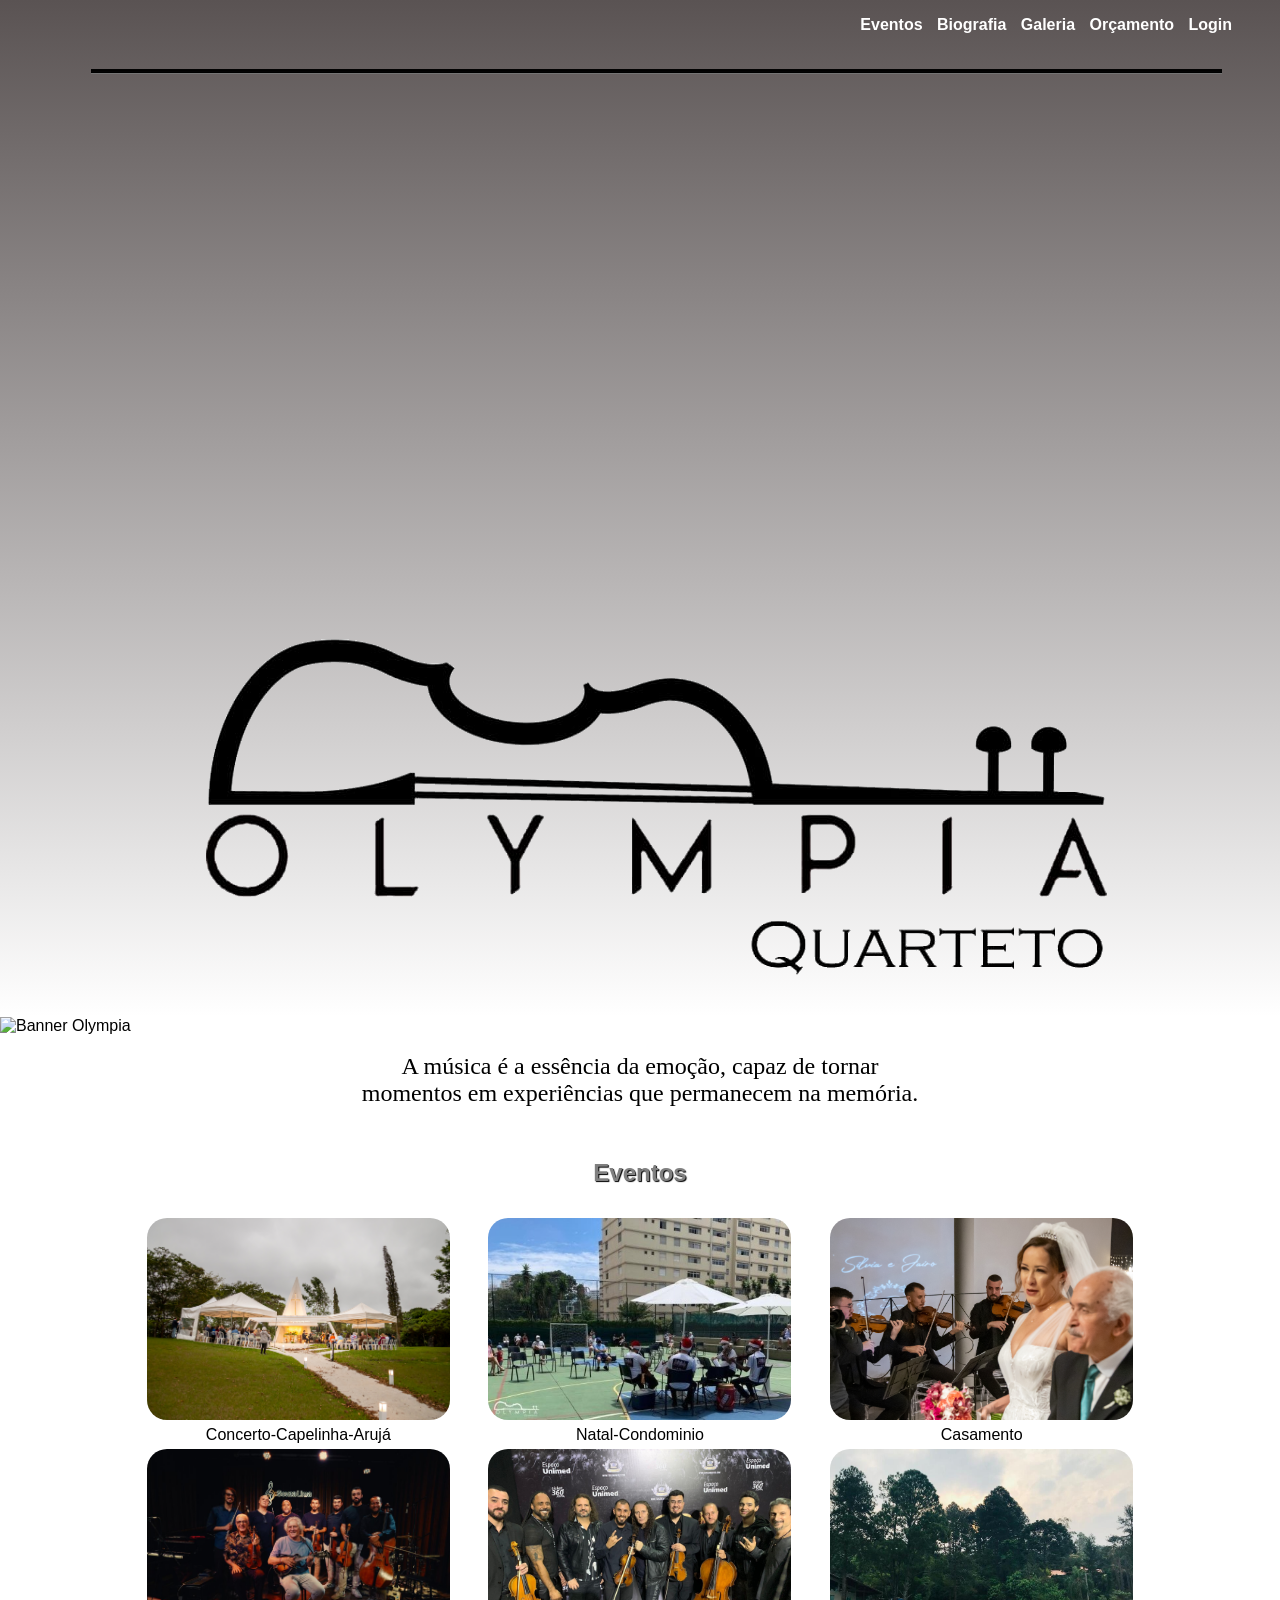
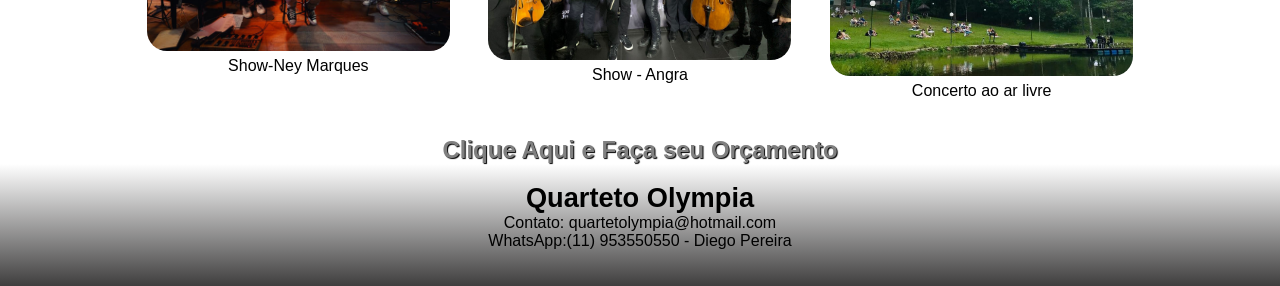
==== src/main/resources/static/index.html @ dbd0b1e3 "v2: Migracao para Java + Spring Boot + JWT + Security + MySQL" ====
<!DOCTYPE html>
<html lang="pt-br">
<head>
    <meta charset="UTF-8">
    <meta name="viewport" content="width=device-width, initial-scale=1.0">
    <link rel="stylesheet" type="text/css" href="css/style.css">
    <title>Quarteto Olympia</title>
</head>
<body>
    <header> 
    <nav>
        <a href="#Eventos">Eventos</a>
        <a href="pages/biografia.html" title="Biografia">Biografia</a>
        <a href="pages/galeria.html" title="Fotos">Galeria</a>
        <a href="pages/orcamento.html" title="Orçamento">Orçamento</a>
        <span id="nav-auth">
            <a href="pages/login.html" title="Login">Login</a>
        </span>
    </nav>
    <br>
    <figure>
        <img src="img/logo.png" alt="Logo">
    </figure>
    </header>

<section class="banner">
    <img id="slide" src="img/imagem1.jpg" alt="Banner Olympia">
</section>
<script>
    let imagens = [
        "img/imagem1.jpg",
        "img/imagem2.jpg",
        "img/imagem3.jpg",
    ];
    let index = 0;
    let slide = document.getElementById("slide");
    function trocarImagem() {
        index++;
        if (index >= imagens.length) { index = 0; }
        slide.style.opacity = 0;
        setTimeout(() => { slide.src = imagens[index]; slide.style.opacity = 1; }, 500);
    }
    setInterval(trocarImagem, 5000);

    const token = localStorage.getItem('olympia_token');
    const user = JSON.parse(localStorage.getItem('olympia_user') || 'null');
    if (token && user) {
        document.getElementById('nav-auth').innerHTML = `
            <a href="pages/pedidos.html">Meus Pedidos</a>
            ${user.role === 'ROLE_ADMIN' ? '<a href="pages/admin.html">Admin</a>' : ''}
            <a href="#" onclick="logout()">Sair</a>
        `;
    }
    function logout() {
        localStorage.removeItem('olympia_token');
        localStorage.removeItem('olympia_user');
        location.reload();
    }
</script>
<br>

<p class="paragrafo"> A música é a essência da emoção, capaz de tornar<br> momentos em experiências que permanecem na memória.</p>

<br>
<a href="#" id="Eventos"></a>
<br>
<section class="conteudo" id="grid-conteudo">
<h5>Eventos</h5> 
<br>
<div class="grid">
    <div><figure>
        <img class="imagens-site" src="img/capelinha.jpg" alt="imagem capela">  
        <figcaption>Concerto-Capelinha-Arujá</figcaption>
    </figure></div>
    <div><figure>
        <img class="imagens-site" src="img/Concerto_de_Natal-Condominio.jpg" alt="imagem Concerto de natal"> 
        <figcaption>Natal-Condominio</figcaption> 
    </figure></div>
    <div><figure>
        <img class="imagens-site" src="img/casamento.jpg" alt="imagem de casamento"> 
        <figcaption>Casamento</figcaption> 
    </figure></div>
    <div><figure>
        <img class="imagens-site" src="img/bandolim.jpg" alt="imagem Quarteto e bandolim">  
        <figcaption>Show-Ney Marques</figcaption>
    </figure></div>
    <div><figure>
        <img class="imagens-site" src="img/angra.jpg" alt="imagem Show do angra">  
        <figcaption>Show - Angra</figcaption>
    </figure></div>
    <div><figure>
        <img class="imagens-site" src="img/Haras-2.jpg" alt="Concerto ao ar livre"> 
        <figcaption>Concerto ao ar livre</figcaption> 
    </figure></div>
</div>
</section>
<br>
<a href="pages/orcamento.html"><h5>Clique Aqui e Faça seu Orçamento</h5></a>

<footer> 
    <br>
    <h3>Quarteto Olympia</h3>
    <p>Contato: quartetolympia@hotmail.com</p>
    <p>WhatsApp:(11) 953550550 - Diego Pereira</p>
    <br><br>
</footer>

</body>
</html>
---- src/main/resources/static/css/style.css ----
*{
    margin:0;
    border:0;
    padding:0;
}

html{

    font-family: arial;
}

header{
    background: linear-gradient(to top, #fff, #5a5353);
    color: #fff;
    width: 100%;
    font-size: 1.8rem;
    padding: 1rem;
        
}

footer{
    background: linear-gradient(to bottom, #fff, #3f3e3e);
    color: black;
    width: 100%;
    text-align: center;

}



.conteudo{
    font-size: 1.6rem;
    background-color: #fff;
    padding: 1rem;
    margin:0 auto;
    text-align: justify;
    max-width: 80%;
   
}

figure{
    text-align: center;
}




.imagens-site{
    border-radius: 20px;
    width: 90%;
    height: 30%;
    
    
}

.imagens-site:hover{
    border-radius: 20px;
    width: 90%;
    height: 30%;
    opacity: 0.7;
    
    
}

@media(min-width:280px) and (max-width:450px){
    .imagens-site{
        border-radius: 20px;
        width: 90%;
        height: 30%;
    }
}

.paragrafo {
    font-family: Georgia, serif;
    text-align: center;
    font-size: 1.5rem;
}

h1{
    font-size: 2rem;
    text-align: center;
    text-shadow: 1px 1px 1px #000;
    color: grey;
}

h2{
    font-size: 1.9rem;
}

h3{
    font-size: 1.7rem;
}

h4{
    font-size: 1.6rem;
}

h5{
    font-size: 1.5rem;
    color: grey;

    text-shadow: 1px 1px 1px   #000;
    text-align: center;
}

ul{
    font-family: Georgia, serif;
    text-align: center;
    font-size: 1rem;

}

#grid-conteudo{
    background-color: #fff;
}

.grid{
    display: grid;
    grid-template-columns: repeat(auto-fill, minmax(300px, 1fr));
    grid-gap: 1px;
    max-width: 1200px;
    margin: 0 auto;
    max-height: 50%;
    
}

.grid div{
    background-color: #fff;
    text-align: center;
    padding: 2px;
    
}

nav{
    text-align: right;
    font-size: 1rem;
    word-spacing: 10px;
    margin-right: 5%;
    padding-bottom: 2px;
}

a{
    text-decoration: none;
    color: #fff;
    font-weight: bold;
}

a:hover{
    color:#ff8247
    
}

figcaption{
    font-size: 1rem;
}

.banner{
    width: 100%;
    height: 100%;
    overflow: hidden;
    position: relative;

}
.banner img {
 width: 100%;
 height: 100%;
 object-fit: cover ;
 display: block;
 transition: opacity 1.5s ease-in-out;

}
@media (max-width: 480px) {
    .banner {
        height: 40vh; 
    }
}
/* ── SISTEMA - classes adicionais ── */
.formulario {
    max-width: 800px;
    margin: 0 auto;
    padding: 30px;
    background: #f9f9f9;
    border-radius: 10px;
    box-shadow: 0 5px 15px rgba(0,0,0,0.1);
}
.form-row { display: grid; grid-template-columns: 1fr 1fr; gap: 20px; margin-bottom: 15px; }
.form-group { margin-bottom: 15px; }
.form-group.full-width { grid-column: 1 / -1; }
label { display: block; color: #333; font-weight: bold; margin-bottom: 5px; font-size: 0.9rem; }
label .required { color: #e74c3c; }
input, select, textarea {
    width: 100%;
    padding: 10px;
    border: 2px solid #ddd;
    border-radius: 5px;
    font-size: 1rem;
    transition: border-color 0.3s;
}
input:focus, select:focus, textarea:focus { outline: none; border-color: #ff8247; }
textarea { resize: vertical; min-height: 100px; font-family: arial; }
.btn {
    background: linear-gradient(to right, #5a5353, #3f3e3e);
    color: white;
    border: none;
    padding: 12px 28px;
    font-size: 1rem;
    font-weight: bold;
    cursor: pointer;
    border-radius: 5px;
    transition: all 0.3s;
    display: inline-block;
    text-decoration: none;
}
.btn:hover { background: linear-gradient(to right, #3f3e3e, #2a2929); transform: translateY(-2px); box-shadow: 0 5px 15px rgba(0,0,0,0.3); color: #fff; }
.btn-block { width: 100%; text-align: center; }
.btn-danger { background: linear-gradient(to right, #c0392b, #e74c3c); }
.btn-success { background: linear-gradient(to right, #27ae60, #2ecc71); }
.btn-sm { padding: 6px 14px; font-size: 0.85rem; }
.alert { padding: 12px 18px; border-radius: 6px; margin: 10px 0; font-size: 0.95rem; }
.alert-success { background: #d4edda; color: #155724; border: 1px solid #c3e6cb; }
.alert-error   { background: #f8d7da; color: #721c24; border: 1px solid #f5c6cb; }
.alert-info    { background: #d1ecf1; color: #0c5460; border: 1px solid #bee5eb; }
.tabela-container { overflow-x: auto; margin: 20px 0; }
table { width: 100%; border-collapse: collapse; font-size: 0.95rem; }
th { background: #5a5353; color: #fff; padding: 10px 14px; text-align: left; }
td { padding: 9px 14px; border-bottom: 1px solid #ddd; }
tr:hover td { background: #f5f5f5; }
.badge { padding: 3px 10px; border-radius: 12px; font-size: 0.8rem; font-weight: bold; }
.badge-pendente   { background: #fff3cd; color: #856404; }
.badge-confirmado { background: #d4edda; color: #155724; }
.badge-cancelado  { background: #f8d7da; color: #721c24; }
.badge-concluido  { background: #cce5ff; color: #004085; }
.card { background: #fff; border-radius: 10px; box-shadow: 0 3px 12px rgba(0,0,0,0.1); padding: 20px; margin: 16px 0; }
.card-header { font-size: 1.1rem; font-weight: bold; color: #5a5353; margin-bottom: 12px; border-bottom: 2px solid #ff8247; padding-bottom: 8px; }
.formacoes-grid { display: grid; grid-template-columns: repeat(auto-fill, minmax(220px, 1fr)); gap: 16px; margin: 20px 0; }
.formacao-card { border: 2px solid #ddd; border-radius: 10px; padding: 18px; text-align: center; cursor: pointer; transition: all 0.2s; background: #fff; }
.formacao-card:hover, .formacao-card.selecionado { border-color: #ff8247; background: #fff8f5; }
.formacao-card .valor { font-size: 1.4rem; font-weight: bold; color: #ff8247; }
.formacao-card .nome { font-weight: bold; font-size: 1.05rem; margin-bottom: 6px; }
.formacao-card .comp { font-size: 0.82rem; color: #666; }
.partituras-lista { max-height: 250px; overflow-y: auto; border: 1px solid #ddd; border-radius: 6px; padding: 8px; background: #fff; }
.partitura-item { display: flex; align-items: center; gap: 8px; padding: 4px 0; }
.partitura-item label { font-weight: normal; margin: 0; cursor: pointer; color: #333; }
.resumo { background: #f9f9f9; border-radius: 8px; padding: 16px; margin-top: 16px; }
.resumo-linha { display: flex; justify-content: space-between; padding: 4px 0; }
.resumo-total { font-size: 1.3rem; font-weight: bold; color: #ff8247; border-top: 2px solid #ddd; padding-top: 8px; margin-top: 8px; }
.loading { text-align: center; padding: 40px; color: #888; font-size: 1.1rem; }
@media (max-width: 768px) {
    .form-row { grid-template-columns: 1fr; }
    .formacoes-grid { grid-template-columns: 1fr 1fr; }
}
@media (max-width: 480px) {
    .formacoes-grid { grid-template-columns: 1fr; }
}
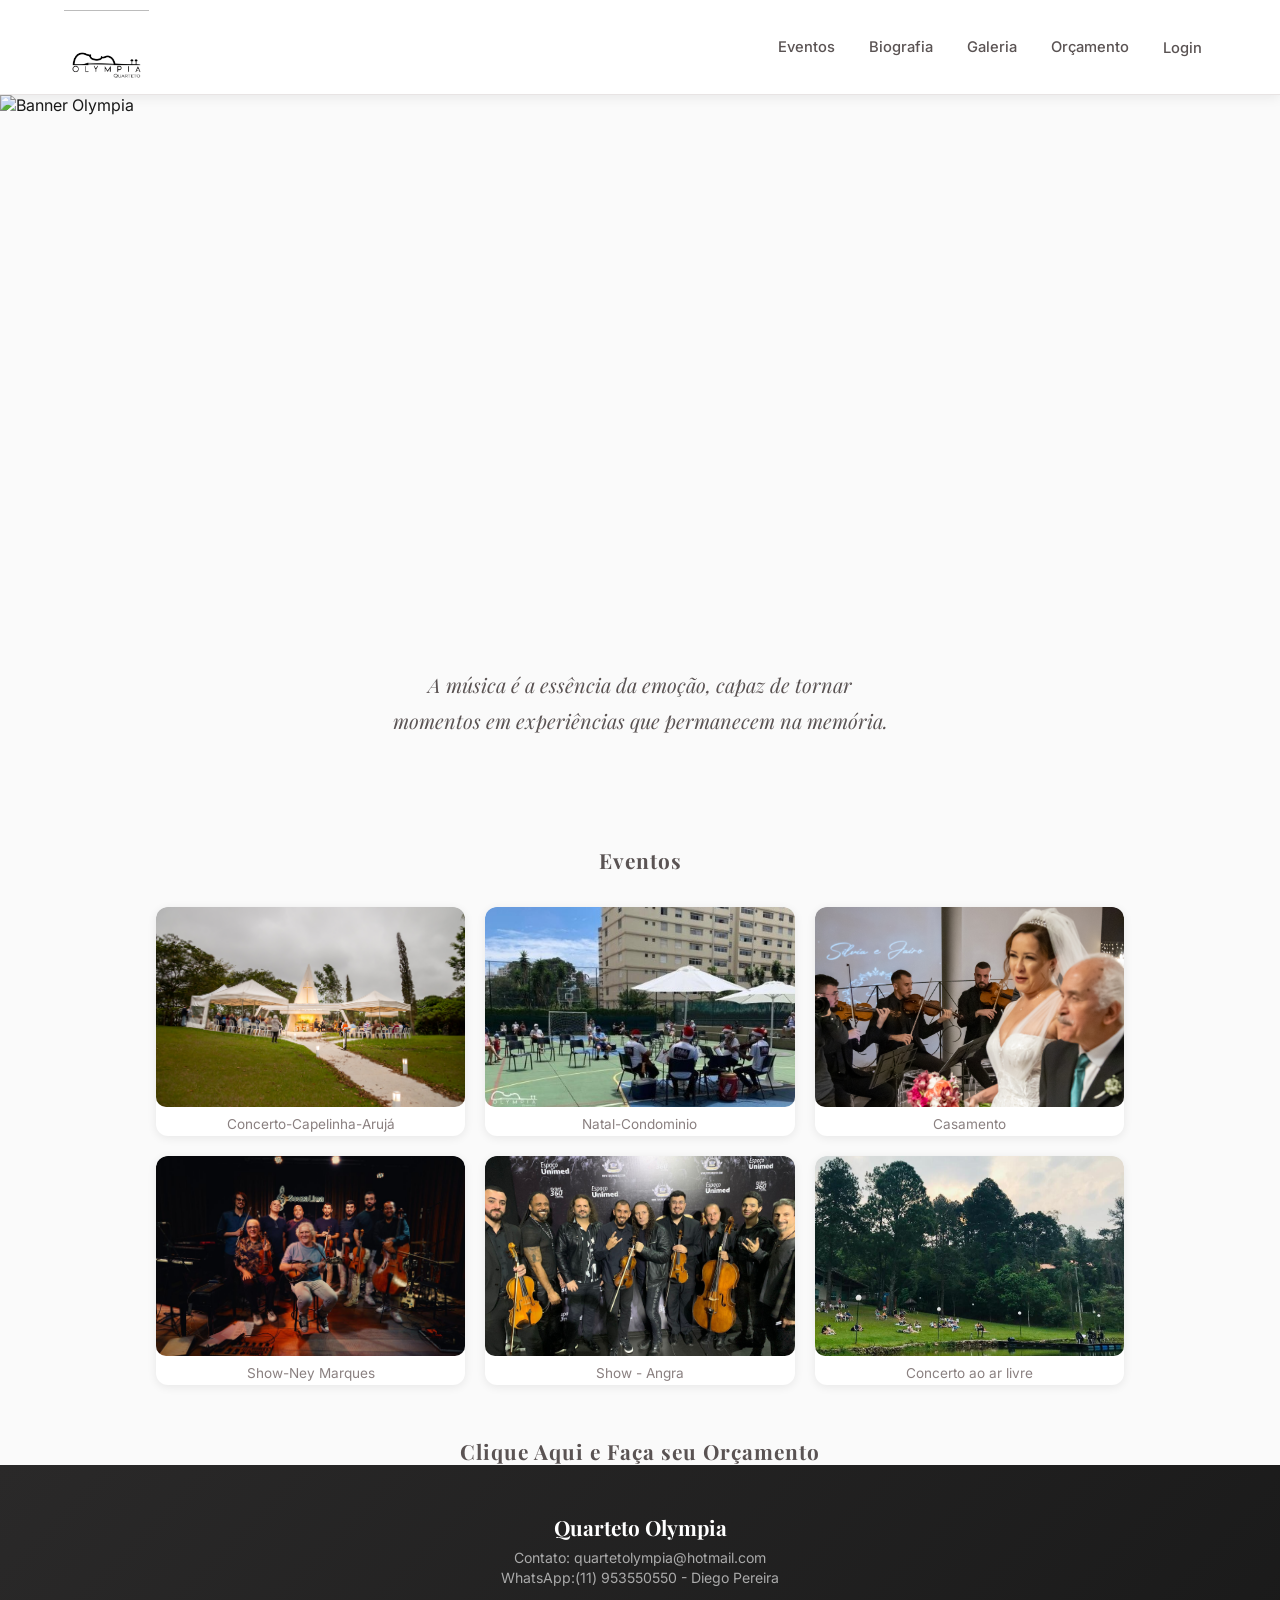
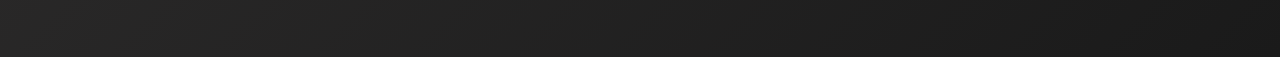
==== commit 8f6b9538: "v3: Versao atual em desenvolvimento - Java Spring Boot + Frontend responsivo" ====
--- a/src/main/resources/static/index.html
+++ b/src/main/resources/static/index.html
@@ -7,21 +7,22 @@
     <title>Quarteto Olympia</title>
 </head>
 <body>
-    <header> 
-    <nav>
-        <a href="#Eventos">Eventos</a>
+    <header>
+    <div class="header-inner">
+        <figure>
+            <img src="img/logo.png" alt="Logo Quarteto Olympia">
+        </figure>
+        <nav>
+            <a href="#Eventos">Eventos</a>
         <a href="pages/biografia.html" title="Biografia">Biografia</a>
         <a href="pages/galeria.html" title="Fotos">Galeria</a>
         <a href="pages/orcamento.html" title="Orçamento">Orçamento</a>
         <span id="nav-auth">
-            <a href="pages/login.html" title="Login">Login</a>
+            <a href="pages/orcamento.html" title="Orçamento">Login</a>
         </span>
-    </nav>
-    <br>
-    <figure>
-        <img src="img/logo.png" alt="Logo">
-    </figure>
-    </header>
+        </nav>
+    </div>
+</header>
 
 <section class="banner">
     <img id="slide" src="img/imagem1.jpg" alt="Banner Olympia">
--- a/src/main/resources/static/css/style.css
+++ b/src/main/resources/static/css/style.css
@@ -1,254 +1,434 @@
-*{
-    margin:0;
-    border:0;
-    padding:0;
-}
-
-html{
-
-    font-family: arial;
-}
-
-header{
-    background: linear-gradient(to top, #fff, #5a5353);
-    color: #fff;
-    width: 100%;
-    font-size: 1.8rem;
-    padding: 1rem;
-        
-}
-
-footer{
-    background: linear-gradient(to bottom, #fff, #3f3e3e);
-    color: black;
-    width: 100%;
-    text-align: center;
-
-}
-
-
-
-.conteudo{
-    font-size: 1.6rem;
-    background-color: #fff;
-    padding: 1rem;
-    margin:0 auto;
-    text-align: justify;
-    max-width: 80%;
-   
-}
-
-figure{
-    text-align: center;
-}
-
-
-
-
-.imagens-site{
-    border-radius: 20px;
-    width: 90%;
-    height: 30%;
-    
-    
-}
-
-.imagens-site:hover{
-    border-radius: 20px;
-    width: 90%;
-    height: 30%;
-    opacity: 0.7;
-    
-    
-}
-
-@media(min-width:280px) and (max-width:450px){
-    .imagens-site{
-        border-radius: 20px;
-        width: 90%;
-        height: 30%;
-    }
-}
-
-.paragrafo {
-    font-family: Georgia, serif;
-    text-align: center;
-    font-size: 1.5rem;
-}
-
-h1{
-    font-size: 2rem;
-    text-align: center;
-    text-shadow: 1px 1px 1px #000;
-    color: grey;
-}
-
-h2{
-    font-size: 1.9rem;
-}
-
-h3{
-    font-size: 1.7rem;
-}
-
-h4{
-    font-size: 1.6rem;
-}
-
-h5{
-    font-size: 1.5rem;
-    color: grey;
-
-    text-shadow: 1px 1px 1px   #000;
-    text-align: center;
-}
-
-ul{
-    font-family: Georgia, serif;
-    text-align: center;
-    font-size: 1rem;
-
-}
-
-#grid-conteudo{
-    background-color: #fff;
-}
-
-.grid{
-    display: grid;
-    grid-template-columns: repeat(auto-fill, minmax(300px, 1fr));
-    grid-gap: 1px;
-    max-width: 1200px;
-    margin: 0 auto;
-    max-height: 50%;
-    
-}
-
-.grid div{
-    background-color: #fff;
-    text-align: center;
-    padding: 2px;
-    
-}
-
-nav{
-    text-align: right;
-    font-size: 1rem;
-    word-spacing: 10px;
-    margin-right: 5%;
-    padding-bottom: 2px;
-}
-
-a{
-    text-decoration: none;
-    color: #fff;
-    font-weight: bold;
-}
-
-a:hover{
-    color:#ff8247
-    
-}
-
-figcaption{
-    font-size: 1rem;
-}
-
-.banner{
-    width: 100%;
-    height: 100%;
-    overflow: hidden;
-    position: relative;
-
-}
-.banner img {
- width: 100%;
- height: 100%;
- object-fit: cover ;
- display: block;
- transition: opacity 1.5s ease-in-out;
-
-}
-@media (max-width: 480px) {
-    .banner {
-        height: 40vh; 
-    }
-}
-/* ── SISTEMA - classes adicionais ── */
+/* ══════════════════════════════════════
+   QUARTETO OLYMPIA — Design Moderno
+══════════════════════════════════════ */
+
+@import url('https://fonts.googleapis.com/css2?family=Playfair+Display:wght@400;600;700&family=Inter:wght@300;400;500;600&display=swap');
+
+*, *::before, *::after {
+    margin: 0; border: 0; padding: 0;
+    box-sizing: border-box;
+}
+
+:root {
+    --preto:    #1a1a1a;
+    --cinza:    #5a5353;
+    --cinza2:   #8a8080;
+    --laranja:  #d4782a;
+    --laranja2: #f0954a;
+    --fundo:    #fafafa;
+    --branco:   #ffffff;
+    --borda:    #e8e4e4;
+    --sombra:   rgba(0,0,0,0.08);
+}
+
+html { font-family: 'Inter', Arial, sans-serif; scroll-behavior: smooth; }
+
+body {
+    display: flex;
+    flex-direction: column;
+    min-height: 100vh;
+    background: var(--fundo);
+    color: var(--preto);
+}
+
+/* ══ HEADER ══════════════════════════ */
+header {
+    background: var(--branco);
+    width: 100%;
+    padding: 0;
+    border-bottom: 1px solid var(--borda);
+    box-shadow: 0 2px 12px var(--sombra);
+    position: sticky;
+    top: 0;
+    z-index: 100;
+}
+
+.header-inner {
+    display: flex;
+    align-items: center;
+    justify-content: space-between;
+    max-width: 1200px;
+    margin: 0 auto;
+    padding: 10px 24px;
+}
+
+header figure { margin: 0; }
+header figure img {
+    max-height: 70px;
+    width: auto;
+    max-width: 200px;
+}
+
+/* ══ NAV ══════════════════════════════ */
+nav {
+    display: flex;
+    align-items: center;
+    flex-wrap: wrap;
+    gap: 6px;
+}
+
+nav a {
+    text-decoration: none;
+    color: var(--cinza);
+    font-weight: 500;
+    font-size: 0.92rem;
+    padding: 6px 14px;
+    border-radius: 20px;
+    transition: all 0.2s;
+    white-space: nowrap;
+}
+
+nav a:hover {
+    color: var(--branco);
+    background: var(--laranja);
+}
+
+/* ══ FOOTER ══════════════════════════ */
+footer {
+    flex-shrink: 0;
+    background: linear-gradient(135deg, #2a2929, #1a1a1a);
+    color: #ccc;
+    width: 100%;
+    text-align: center;
+    padding: 28px 1rem;
+}
+
+footer h3 { color: var(--branco); font-family: 'Playfair Display', serif; font-size: 1.3rem; margin-bottom: 8px; }
+footer p  { font-size: 0.88rem; color: #aaa; margin: 3px 0; }
+
+/* ══ LINKS ════════════════════════════ */
+a { text-decoration: none; color: var(--laranja); font-weight: 500; }
+a:hover { color: var(--laranja2); }
+
+/* ══ CONTEÚDO ════════════════════════ */
+section.conteudo, section#grid-conteudo { flex: 1 0 auto; }
+
+.conteudo {
+    font-size: 1.05rem;
+    background: var(--branco);
+    padding: 2rem;
+    margin: 0 auto;
+    text-align: justify;
+    width: 100%;
+    max-width: 1000px;
+    line-height: 1.7;
+}
+
+figure { text-align: center; }
+figcaption { font-size: 0.85rem; color: var(--cinza2); margin-top: 6px; }
+
+/* ══ IMAGENS GRID ════════════════════ */
+.imagens-site {
+    border-radius: 10px;
+    width: 100%;
+    height: 200px;
+    object-fit: cover;
+    object-position: center;
+    display: block;
+    transition: transform 0.3s, box-shadow 0.3s;
+}
+.imagens-site:hover {
+    transform: scale(1.03);
+    box-shadow: 0 8px 24px rgba(0,0,0,0.18);
+}
+
+/* ══ PARAGRAFO ════════════════════════ */
+.paragrafo {
+    font-family: 'Playfair Display', Georgia, serif;
+    text-align: center;
+    font-size: 1.25rem;
+    padding: 2rem;
+    color: var(--cinza);
+    font-style: italic;
+    line-height: 1.8;
+}
+
+/* ══ TIPOGRAFIA ══════════════════════ */
+h1 { font-family: 'Playfair Display', serif; font-size: 2.2rem; text-align: center; color: var(--cinza); margin-bottom: 1rem; }
+h2 { font-family: 'Playfair Display', serif; font-size: 1.7rem; color: var(--preto); margin-bottom: 0.5rem; }
+h3 { font-size: 1.3rem; color: var(--preto); }
+h4 { font-size: 1.1rem; }
+h5 { font-family: 'Playfair Display', serif; font-size: 1.3rem; color: var(--cinza); text-align: center; letter-spacing: 1px; }
+ul { font-size: 1rem; }
+
+/* ══ GRID EVENTOS ════════════════════ */
+#grid-conteudo { background: var(--fundo); padding: 2rem 1rem; }
+
+.grid {
+    display: grid;
+    grid-template-columns: repeat(auto-fill, minmax(280px, 1fr));
+    gap: 20px;
+    max-width: 1200px;
+    margin: 0 auto;
+}
+
+.grid div {
+    background: var(--branco);
+    text-align: center;
+    border-radius: 12px;
+    overflow: hidden;
+    box-shadow: 0 2px 10px var(--sombra);
+    transition: transform 0.2s, box-shadow 0.2s;
+}
+
+.grid div:hover {
+    transform: translateY(-4px);
+    box-shadow: 0 8px 24px rgba(0,0,0,0.12);
+}
+
+/* ══ BANNER ══════════════════════════ */
+.banner { width: 100%; overflow: hidden; }
+.banner img {
+    width: 100%;
+    height: 520px;
+    object-fit: cover;
+    object-position: center 20%;
+    display: block;
+    transition: opacity 1.5s ease-in-out;
+}
+
+/* ══ SEÇÃO TÍTULO ════════════════════ */
+.secao-titulo {
+    text-align: center;
+    padding: 2.5rem 1rem 1rem;
+}
+.secao-titulo h5::after {
+    content: '';
+    display: block;
+    width: 50px;
+    height: 3px;
+    background: var(--laranja);
+    margin: 10px auto 0;
+    border-radius: 2px;
+}
+
+/* ══ FORMULÁRIOS ════════════════════ */
 .formulario {
+    width: 100%;
     max-width: 800px;
     margin: 0 auto;
-    padding: 30px;
-    background: #f9f9f9;
-    border-radius: 10px;
-    box-shadow: 0 5px 15px rgba(0,0,0,0.1);
-}
-.form-row { display: grid; grid-template-columns: 1fr 1fr; gap: 20px; margin-bottom: 15px; }
-.form-group { margin-bottom: 15px; }
+    padding: 24px;
+    background: var(--branco);
+    border-radius: 14px;
+    box-shadow: 0 4px 20px var(--sombra);
+    border: 1px solid var(--borda);
+}
+
+.form-row { display: grid; grid-template-columns: 1fr 1fr; gap: 16px; margin-bottom: 12px; }
+.form-group { margin-bottom: 14px; }
 .form-group.full-width { grid-column: 1 / -1; }
-label { display: block; color: #333; font-weight: bold; margin-bottom: 5px; font-size: 0.9rem; }
+
+label { display: block; color: var(--cinza); font-weight: 600; margin-bottom: 5px; font-size: 0.85rem; text-transform: uppercase; letter-spacing: 0.4px; }
 label .required { color: #e74c3c; }
+
 input, select, textarea {
     width: 100%;
-    padding: 10px;
-    border: 2px solid #ddd;
-    border-radius: 5px;
-    font-size: 1rem;
-    transition: border-color 0.3s;
-}
-input:focus, select:focus, textarea:focus { outline: none; border-color: #ff8247; }
-textarea { resize: vertical; min-height: 100px; font-family: arial; }
+    padding: 10px 14px;
+    border: 1.5px solid var(--borda);
+    border-radius: 8px;
+    font-size: 0.95rem;
+    transition: border-color 0.2s, box-shadow 0.2s;
+    background: var(--fundo);
+    color: var(--preto);
+    font-family: 'Inter', Arial, sans-serif;
+}
+input:focus, select:focus, textarea:focus {
+    outline: none;
+    border-color: var(--laranja);
+    box-shadow: 0 0 0 3px rgba(212,120,42,0.12);
+    background: var(--branco);
+}
+textarea { resize: vertical; min-height: 90px; }
+
+/* ══ BOTÕES ══════════════════════════ */
 .btn {
-    background: linear-gradient(to right, #5a5353, #3f3e3e);
-    color: white;
+    background: linear-gradient(135deg, var(--cinza), var(--preto));
+    color: var(--branco);
     border: none;
-    padding: 12px 28px;
-    font-size: 1rem;
-    font-weight: bold;
+    padding: 11px 26px;
+    font-size: 0.9rem;
+    font-weight: 600;
     cursor: pointer;
-    border-radius: 5px;
-    transition: all 0.3s;
+    border-radius: 8px;
+    transition: all 0.25s;
     display: inline-block;
-    text-decoration: none;
-}
-.btn:hover { background: linear-gradient(to right, #3f3e3e, #2a2929); transform: translateY(-2px); box-shadow: 0 5px 15px rgba(0,0,0,0.3); color: #fff; }
-.btn-block { width: 100%; text-align: center; }
-.btn-danger { background: linear-gradient(to right, #c0392b, #e74c3c); }
-.btn-success { background: linear-gradient(to right, #27ae60, #2ecc71); }
-.btn-sm { padding: 6px 14px; font-size: 0.85rem; }
-.alert { padding: 12px 18px; border-radius: 6px; margin: 10px 0; font-size: 0.95rem; }
-.alert-success { background: #d4edda; color: #155724; border: 1px solid #c3e6cb; }
-.alert-error   { background: #f8d7da; color: #721c24; border: 1px solid #f5c6cb; }
-.alert-info    { background: #d1ecf1; color: #0c5460; border: 1px solid #bee5eb; }
-.tabela-container { overflow-x: auto; margin: 20px 0; }
-table { width: 100%; border-collapse: collapse; font-size: 0.95rem; }
-th { background: #5a5353; color: #fff; padding: 10px 14px; text-align: left; }
-td { padding: 9px 14px; border-bottom: 1px solid #ddd; }
-tr:hover td { background: #f5f5f5; }
-.badge { padding: 3px 10px; border-radius: 12px; font-size: 0.8rem; font-weight: bold; }
+    text-align: center;
+    letter-spacing: 0.5px;
+}
+.btn:hover { background: linear-gradient(135deg, var(--laranja), var(--laranja2)); transform: translateY(-2px); box-shadow: 0 6px 18px rgba(212,120,42,0.35); color: var(--branco); }
+.btn-block  { width: 100%; }
+.btn-danger { background: linear-gradient(135deg, #c0392b, #e74c3c); }
+.btn-danger:hover { background: linear-gradient(135deg, #e74c3c, #ff6b6b); }
+.btn-success { background: linear-gradient(135deg, #27ae60, #2ecc71); }
+.btn-success:hover { background: linear-gradient(135deg, #2ecc71, #55efc4); }
+.btn-sm { padding: 6px 14px; font-size: 0.82rem; }
+
+/* ══ ALERTAS ════════════════════════ */
+.alert { padding: 12px 16px; border-radius: 8px; margin: 10px 0; font-size: 0.9rem; }
+.alert-success { background: #d4edda; color: #155724; border-left: 4px solid #28a745; }
+.alert-error   { background: #f8d7da; color: #721c24; border-left: 4px solid #dc3545; }
+.alert-info    { background: #e8f4f8; color: #0c5460; border-left: 4px solid #17a2b8; }
+
+/* ══ TABELA ══════════════════════════ */
+.tabela-container { overflow-x: auto; margin: 16px 0; border-radius: 10px; box-shadow: 0 2px 10px var(--sombra); }
+table { width: 100%; border-collapse: collapse; font-size: 0.88rem; min-width: 500px; }
+th { background: var(--cinza); color: var(--branco); padding: 12px 14px; text-align: left; font-weight: 600; font-size: 0.82rem; text-transform: uppercase; letter-spacing: 0.5px; }
+td { padding: 10px 14px; border-bottom: 1px solid #f0eded; }
+tr:hover td { background: #fdf9f7; }
+
+/* ══ BADGE ═══════════════════════════ */
+.badge { padding: 4px 12px; border-radius: 20px; font-size: 0.75rem; font-weight: 600; letter-spacing: 0.3px; }
 .badge-pendente   { background: #fff3cd; color: #856404; }
 .badge-confirmado { background: #d4edda; color: #155724; }
 .badge-cancelado  { background: #f8d7da; color: #721c24; }
 .badge-concluido  { background: #cce5ff; color: #004085; }
-.card { background: #fff; border-radius: 10px; box-shadow: 0 3px 12px rgba(0,0,0,0.1); padding: 20px; margin: 16px 0; }
-.card-header { font-size: 1.1rem; font-weight: bold; color: #5a5353; margin-bottom: 12px; border-bottom: 2px solid #ff8247; padding-bottom: 8px; }
-.formacoes-grid { display: grid; grid-template-columns: repeat(auto-fill, minmax(220px, 1fr)); gap: 16px; margin: 20px 0; }
-.formacao-card { border: 2px solid #ddd; border-radius: 10px; padding: 18px; text-align: center; cursor: pointer; transition: all 0.2s; background: #fff; }
-.formacao-card:hover, .formacao-card.selecionado { border-color: #ff8247; background: #fff8f5; }
-.formacao-card .valor { font-size: 1.4rem; font-weight: bold; color: #ff8247; }
-.formacao-card .nome { font-weight: bold; font-size: 1.05rem; margin-bottom: 6px; }
-.formacao-card .comp { font-size: 0.82rem; color: #666; }
-.partituras-lista { max-height: 250px; overflow-y: auto; border: 1px solid #ddd; border-radius: 6px; padding: 8px; background: #fff; }
-.partitura-item { display: flex; align-items: center; gap: 8px; padding: 4px 0; }
-.partitura-item label { font-weight: normal; margin: 0; cursor: pointer; color: #333; }
-.resumo { background: #f9f9f9; border-radius: 8px; padding: 16px; margin-top: 16px; }
-.resumo-linha { display: flex; justify-content: space-between; padding: 4px 0; }
-.resumo-total { font-size: 1.3rem; font-weight: bold; color: #ff8247; border-top: 2px solid #ddd; padding-top: 8px; margin-top: 8px; }
-.loading { text-align: center; padding: 40px; color: #888; font-size: 1.1rem; }
+
+/* ══ CARD ════════════════════════════ */
+.card {
+    background: var(--branco);
+    border-radius: 12px;
+    box-shadow: 0 2px 12px var(--sombra);
+    padding: 20px;
+    margin: 14px 0;
+    border: 1px solid var(--borda);
+}
+.card-header {
+    font-size: 0.95rem;
+    font-weight: 700;
+    color: var(--cinza);
+    margin-bottom: 14px;
+    padding-bottom: 10px;
+    border-bottom: 2px solid var(--laranja);
+    text-transform: uppercase;
+    letter-spacing: 0.5px;
+}
+
+/* ══ FORMAÇÕES ═══════════════════════ */
+.formacoes-grid { display: grid; grid-template-columns: repeat(auto-fill, minmax(170px, 1fr)); gap: 14px; margin: 16px 0; }
+.formacao-card {
+    border: 2px solid var(--borda);
+    border-radius: 12px;
+    padding: 18px 14px;
+    text-align: center;
+    cursor: pointer;
+    transition: all 0.25s;
+    background: var(--branco);
+    position: relative;
+    overflow: hidden;
+}
+.formacao-card::before {
+    content: '';
+    position: absolute;
+    top: 0; left: 0; right: 0;
+    height: 3px;
+    background: var(--borda);
+    transition: background 0.25s;
+}
+.formacao-card:hover, .formacao-card.selecionado {
+    border-color: var(--laranja);
+    box-shadow: 0 6px 20px rgba(212,120,42,0.2);
+    transform: translateY(-3px);
+}
+.formacao-card:hover::before, .formacao-card.selecionado::before { background: var(--laranja); }
+.formacao-card .valor { font-size: 1.2rem; font-weight: 700; color: var(--laranja); margin-top: 8px; }
+.formacao-card .nome  { font-weight: 700; font-size: 0.9rem; color: var(--preto); margin-bottom: 4px; }
+.formacao-card .comp  { font-size: 0.75rem; color: var(--cinza2); line-height: 1.4; }
+
+/* ══ PARTITURAS ══════════════════════ */
+.partituras-lista {
+    max-height: 220px;
+    overflow-y: auto;
+    border: 1.5px solid var(--borda);
+    border-radius: 8px;
+    padding: 10px 12px;
+    background: var(--fundo);
+    text-align: left;
+}
+.partituras-lista::-webkit-scrollbar { width: 5px; }
+.partituras-lista::-webkit-scrollbar-track { background: #f0eded; border-radius: 4px; }
+.partituras-lista::-webkit-scrollbar-thumb { background: var(--cinza2); border-radius: 4px; }
+
+.partitura-item { display: flex; align-items: center; gap: 10px; padding: 5px 2px; border-bottom: 1px solid #f5f2f2; text-align: left; }
+.partitura-item:last-child { border-bottom: none; }
+.partitura-item input[type='checkbox'] { flex-shrink: 0; width: 15px; height: 15px; cursor: pointer; accent-color: var(--laranja); }
+.partitura-item label { font-weight: 400; margin: 0; cursor: pointer; color: var(--preto); font-size: 0.88rem; text-align: left; line-height: 1.3; }
+
+/* ══ RESUMO ══════════════════════════ */
+.resumo { background: var(--fundo); border-radius: 10px; padding: 16px; margin-top: 16px; border: 1.5px solid var(--borda); }
+.resumo-linha { display: flex; justify-content: space-between; padding: 5px 0; font-size: 0.92rem; color: var(--cinza); }
+.resumo-total { font-size: 1.15rem; font-weight: 700; color: var(--laranja); border-top: 2px solid var(--borda); padding-top: 10px; margin-top: 8px; display: flex; justify-content: space-between; }
+
+/* ══ LOADING ═════════════════════════ */
+.loading { text-align: center; padding: 40px; color: var(--cinza2); font-size: 0.95rem; }
+
+/* ══ LAYOUT ORÇAMENTO + LOGIN ════════ */
+.orcamento-layout {
+    display: flex;
+    gap: 32px;
+    align-items: flex-start;
+    padding: 24px 0;
+    width: 100%;
+}
+.painel-login {
+    flex: 0 0 300px;
+    position: sticky;
+    top: 90px;
+}
+.painel-divisor {
+    width: 1px;
+    background: var(--borda);
+    align-self: stretch;
+    min-height: 300px;
+    flex-shrink: 0;
+}
+.painel-orcamento { flex: 1; min-width: 0; }
+
+/* ══ RESPONSIVIDADE ══════════════════ */
+@media (max-width: 1024px) {
+    .painel-login { flex: 0 0 260px; }
+    .banner img { height: 400px; }
+}
+
+@media (max-width: 900px) {
+    .orcamento-layout { flex-direction: column; }
+    .painel-login { flex: none; width: 100%; position: static; }
+    .painel-divisor { width: 100%; height: 1px; min-height: unset; margin: 8px 0; }
+    .banner img { height: 340px; }
+}
+
 @media (max-width: 768px) {
+    .header-inner { padding: 10px 16px; }
+    nav { gap: 4px; }
+    nav a { padding: 5px 10px; font-size: 0.85rem; }
+    header figure img { max-height: 55px; }
+    .banner img { height: 260px; }
+    .conteudo { padding: 1.2rem; }
     .form-row { grid-template-columns: 1fr; }
     .formacoes-grid { grid-template-columns: 1fr 1fr; }
-}
+    .imagens-site { height: 170px; }
+    h1 { font-size: 1.7rem; }
+    .paragrafo { font-size: 1.05rem; padding: 1.2rem; }
+}
+
 @media (max-width: 480px) {
+    .header-inner { flex-direction: column; gap: 10px; padding: 12px; }
+    nav { justify-content: center; flex-wrap: wrap; gap: 4px; }
+    nav a { font-size: 0.8rem; padding: 5px 10px; }
+    header figure img { max-height: 48px; }
+    .banner img { height: 190px; object-position: center 30%; }
+    .conteudo { padding: 1rem 0.8rem; font-size: 0.95rem; }
+    .formulario { padding: 14px; }
     .formacoes-grid { grid-template-columns: 1fr; }
-}
+    .grid { grid-template-columns: 1fr; }
+    .imagens-site { height: 200px; }
+    h1 { font-size: 1.4rem; }
+    .btn { padding: 10px 18px; font-size: 0.88rem; }
+    .card { padding: 14px; }
+}
+
+@media (max-width: 360px) {
+    nav a { font-size: 0.75rem; padding: 4px 8px; }
+    header figure img { max-height: 42px; }
+    .banner img { height: 150px; }
+    h1 { font-size: 1.2rem; }
+}
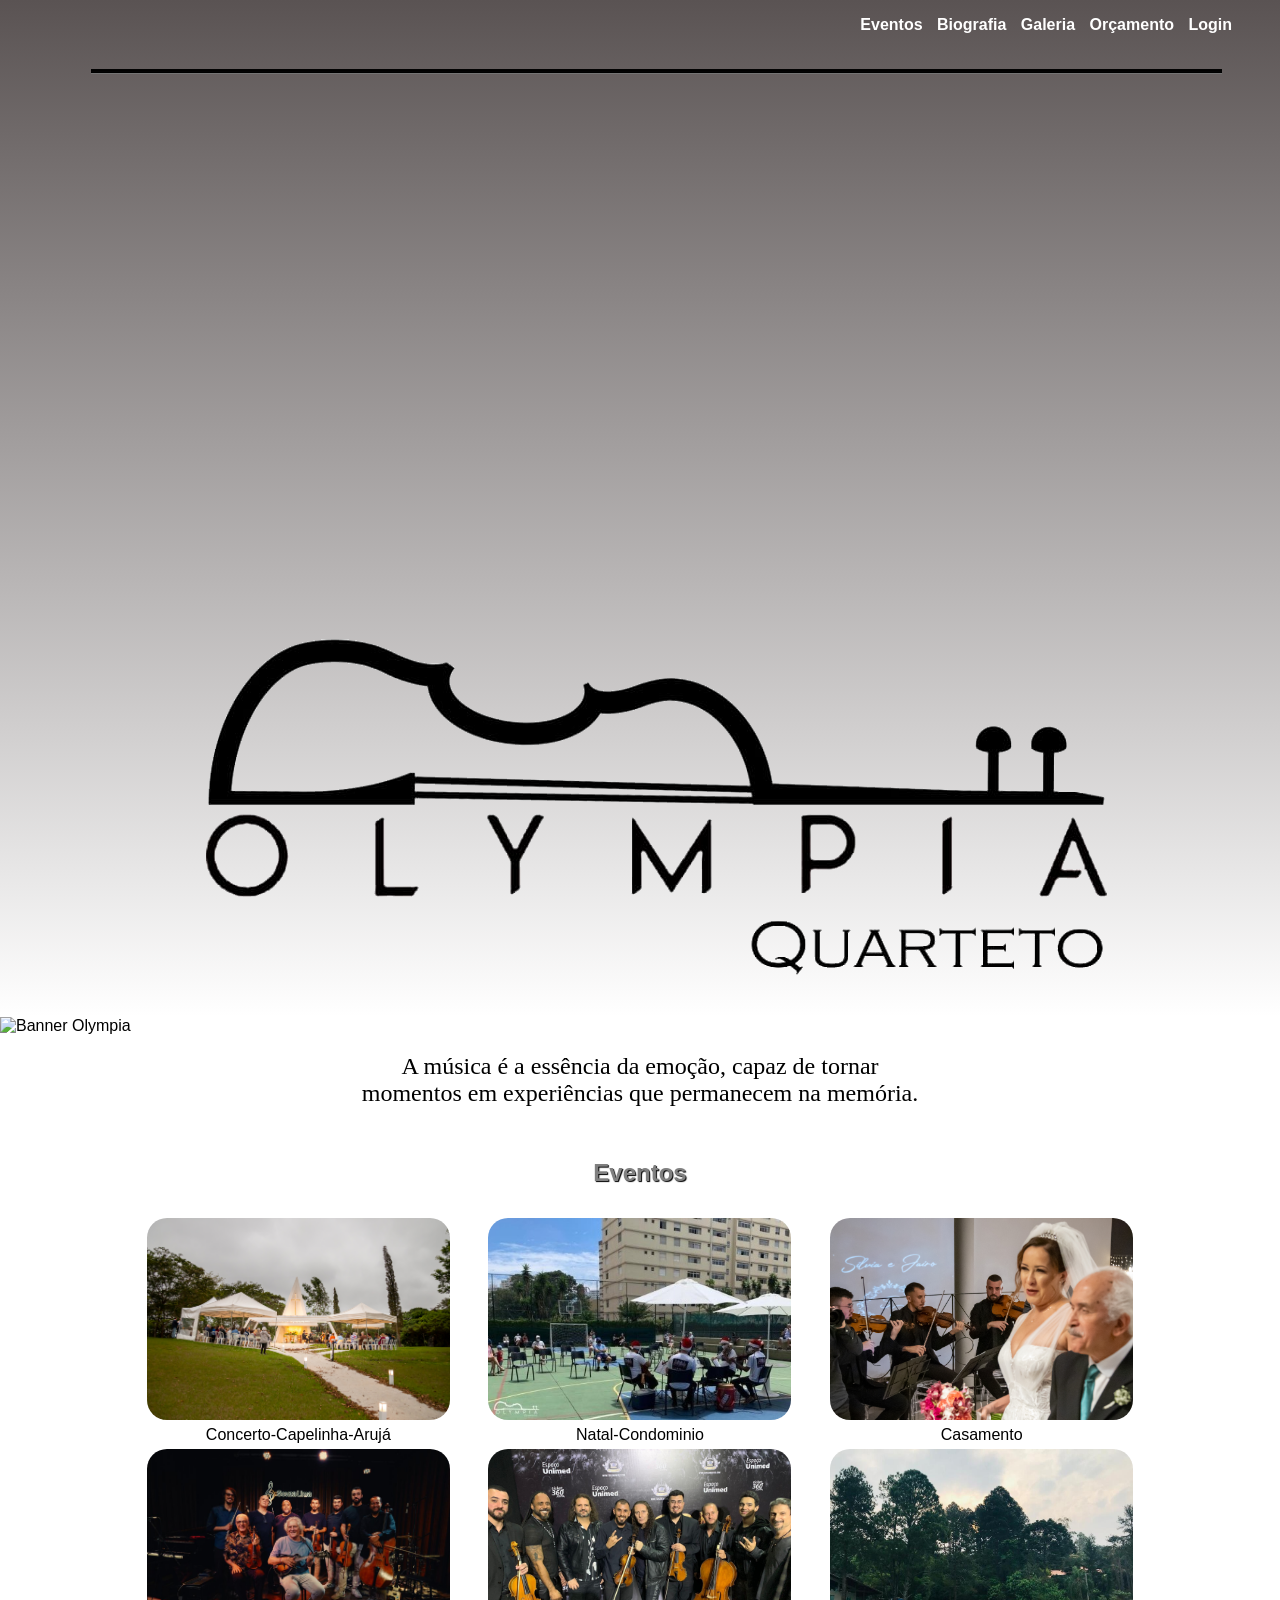
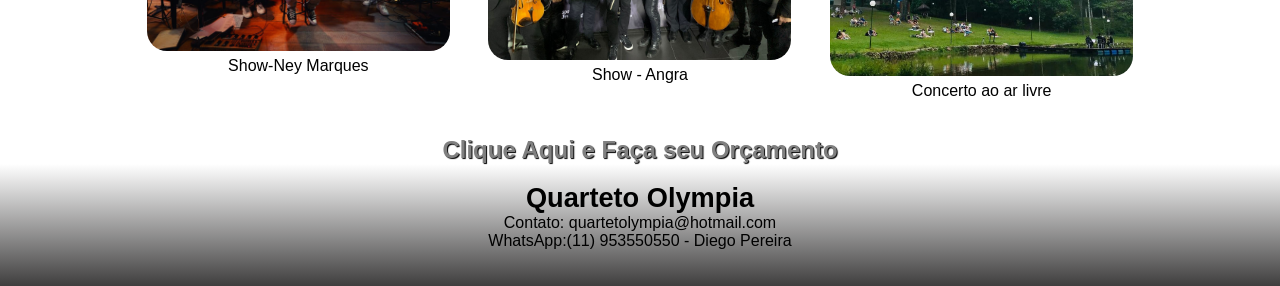
==== commit 15036e2f: "Merge pull request #1 from Gui-violeiroDev/v2-java-spring-boot V2 java spring boot" ====
--- a/src/main/resources/static/index.html
+++ b/src/main/resources/static/index.html
@@ -7,22 +7,21 @@
     <title>Quarteto Olympia</title>
 </head>
 <body>
-    <header>
-    <div class="header-inner">
-        <figure>
-            <img src="img/logo.png" alt="Logo Quarteto Olympia">
-        </figure>
-        <nav>
-            <a href="#Eventos">Eventos</a>
+    <header> 
+    <nav>
+        <a href="#Eventos">Eventos</a>
         <a href="pages/biografia.html" title="Biografia">Biografia</a>
         <a href="pages/galeria.html" title="Fotos">Galeria</a>
         <a href="pages/orcamento.html" title="Orçamento">Orçamento</a>
         <span id="nav-auth">
-            <a href="pages/orcamento.html" title="Orçamento">Login</a>
+            <a href="pages/login.html" title="Login">Login</a>
         </span>
-        </nav>
-    </div>
-</header>
+    </nav>
+    <br>
+    <figure>
+        <img src="img/logo.png" alt="Logo">
+    </figure>
+    </header>
 
 <section class="banner">
     <img id="slide" src="img/imagem1.jpg" alt="Banner Olympia">
--- a/src/main/resources/static/css/style.css
+++ b/src/main/resources/static/css/style.css
@@ -1,434 +1,254 @@
-/* ══════════════════════════════════════
-   QUARTETO OLYMPIA — Design Moderno
-══════════════════════════════════════ */
-
-@import url('https://fonts.googleapis.com/css2?family=Playfair+Display:wght@400;600;700&family=Inter:wght@300;400;500;600&display=swap');
-
-*, *::before, *::after {
-    margin: 0; border: 0; padding: 0;
-    box-sizing: border-box;
-}
-
-:root {
-    --preto:    #1a1a1a;
-    --cinza:    #5a5353;
-    --cinza2:   #8a8080;
-    --laranja:  #d4782a;
-    --laranja2: #f0954a;
-    --fundo:    #fafafa;
-    --branco:   #ffffff;
-    --borda:    #e8e4e4;
-    --sombra:   rgba(0,0,0,0.08);
-}
-
-html { font-family: 'Inter', Arial, sans-serif; scroll-behavior: smooth; }
-
-body {
-    display: flex;
-    flex-direction: column;
-    min-height: 100vh;
-    background: var(--fundo);
-    color: var(--preto);
-}
-
-/* ══ HEADER ══════════════════════════ */
-header {
-    background: var(--branco);
-    width: 100%;
-    padding: 0;
-    border-bottom: 1px solid var(--borda);
-    box-shadow: 0 2px 12px var(--sombra);
-    position: sticky;
-    top: 0;
-    z-index: 100;
-}
-
-.header-inner {
-    display: flex;
-    align-items: center;
-    justify-content: space-between;
-    max-width: 1200px;
-    margin: 0 auto;
-    padding: 10px 24px;
-}
-
-header figure { margin: 0; }
-header figure img {
-    max-height: 70px;
-    width: auto;
-    max-width: 200px;
-}
-
-/* ══ NAV ══════════════════════════════ */
-nav {
-    display: flex;
-    align-items: center;
-    flex-wrap: wrap;
-    gap: 6px;
-}
-
-nav a {
-    text-decoration: none;
-    color: var(--cinza);
-    font-weight: 500;
-    font-size: 0.92rem;
-    padding: 6px 14px;
-    border-radius: 20px;
-    transition: all 0.2s;
-    white-space: nowrap;
-}
-
-nav a:hover {
-    color: var(--branco);
-    background: var(--laranja);
-}
-
-/* ══ FOOTER ══════════════════════════ */
-footer {
-    flex-shrink: 0;
-    background: linear-gradient(135deg, #2a2929, #1a1a1a);
-    color: #ccc;
-    width: 100%;
-    text-align: center;
-    padding: 28px 1rem;
-}
-
-footer h3 { color: var(--branco); font-family: 'Playfair Display', serif; font-size: 1.3rem; margin-bottom: 8px; }
-footer p  { font-size: 0.88rem; color: #aaa; margin: 3px 0; }
-
-/* ══ LINKS ════════════════════════════ */
-a { text-decoration: none; color: var(--laranja); font-weight: 500; }
-a:hover { color: var(--laranja2); }
-
-/* ══ CONTEÚDO ════════════════════════ */
-section.conteudo, section#grid-conteudo { flex: 1 0 auto; }
-
-.conteudo {
-    font-size: 1.05rem;
-    background: var(--branco);
-    padding: 2rem;
-    margin: 0 auto;
-    text-align: justify;
-    width: 100%;
-    max-width: 1000px;
-    line-height: 1.7;
-}
-
-figure { text-align: center; }
-figcaption { font-size: 0.85rem; color: var(--cinza2); margin-top: 6px; }
-
-/* ══ IMAGENS GRID ════════════════════ */
-.imagens-site {
-    border-radius: 10px;
-    width: 100%;
-    height: 200px;
-    object-fit: cover;
-    object-position: center;
-    display: block;
-    transition: transform 0.3s, box-shadow 0.3s;
-}
-.imagens-site:hover {
-    transform: scale(1.03);
-    box-shadow: 0 8px 24px rgba(0,0,0,0.18);
-}
-
-/* ══ PARAGRAFO ════════════════════════ */
-.paragrafo {
-    font-family: 'Playfair Display', Georgia, serif;
-    text-align: center;
-    font-size: 1.25rem;
-    padding: 2rem;
-    color: var(--cinza);
-    font-style: italic;
-    line-height: 1.8;
-}
-
-/* ══ TIPOGRAFIA ══════════════════════ */
-h1 { font-family: 'Playfair Display', serif; font-size: 2.2rem; text-align: center; color: var(--cinza); margin-bottom: 1rem; }
-h2 { font-family: 'Playfair Display', serif; font-size: 1.7rem; color: var(--preto); margin-bottom: 0.5rem; }
-h3 { font-size: 1.3rem; color: var(--preto); }
-h4 { font-size: 1.1rem; }
-h5 { font-family: 'Playfair Display', serif; font-size: 1.3rem; color: var(--cinza); text-align: center; letter-spacing: 1px; }
-ul { font-size: 1rem; }
-
-/* ══ GRID EVENTOS ════════════════════ */
-#grid-conteudo { background: var(--fundo); padding: 2rem 1rem; }
-
-.grid {
-    display: grid;
-    grid-template-columns: repeat(auto-fill, minmax(280px, 1fr));
-    gap: 20px;
-    max-width: 1200px;
-    margin: 0 auto;
-}
-
-.grid div {
-    background: var(--branco);
-    text-align: center;
-    border-radius: 12px;
-    overflow: hidden;
-    box-shadow: 0 2px 10px var(--sombra);
-    transition: transform 0.2s, box-shadow 0.2s;
-}
-
-.grid div:hover {
-    transform: translateY(-4px);
-    box-shadow: 0 8px 24px rgba(0,0,0,0.12);
-}
-
-/* ══ BANNER ══════════════════════════ */
-.banner { width: 100%; overflow: hidden; }
-.banner img {
-    width: 100%;
-    height: 520px;
-    object-fit: cover;
-    object-position: center 20%;
-    display: block;
-    transition: opacity 1.5s ease-in-out;
-}
-
-/* ══ SEÇÃO TÍTULO ════════════════════ */
-.secao-titulo {
-    text-align: center;
-    padding: 2.5rem 1rem 1rem;
-}
-.secao-titulo h5::after {
-    content: '';
-    display: block;
-    width: 50px;
-    height: 3px;
-    background: var(--laranja);
-    margin: 10px auto 0;
-    border-radius: 2px;
-}
-
-/* ══ FORMULÁRIOS ════════════════════ */
+*{
+    margin:0;
+    border:0;
+    padding:0;
+}
+
+html{
+
+    font-family: arial;
+}
+
+header{
+    background: linear-gradient(to top, #fff, #5a5353);
+    color: #fff;
+    width: 100%;
+    font-size: 1.8rem;
+    padding: 1rem;
+        
+}
+
+footer{
+    background: linear-gradient(to bottom, #fff, #3f3e3e);
+    color: black;
+    width: 100%;
+    text-align: center;
+
+}
+
+
+
+.conteudo{
+    font-size: 1.6rem;
+    background-color: #fff;
+    padding: 1rem;
+    margin:0 auto;
+    text-align: justify;
+    max-width: 80%;
+   
+}
+
+figure{
+    text-align: center;
+}
+
+
+
+
+.imagens-site{
+    border-radius: 20px;
+    width: 90%;
+    height: 30%;
+    
+    
+}
+
+.imagens-site:hover{
+    border-radius: 20px;
+    width: 90%;
+    height: 30%;
+    opacity: 0.7;
+    
+    
+}
+
+@media(min-width:280px) and (max-width:450px){
+    .imagens-site{
+        border-radius: 20px;
+        width: 90%;
+        height: 30%;
+    }
+}
+
+.paragrafo {
+    font-family: Georgia, serif;
+    text-align: center;
+    font-size: 1.5rem;
+}
+
+h1{
+    font-size: 2rem;
+    text-align: center;
+    text-shadow: 1px 1px 1px #000;
+    color: grey;
+}
+
+h2{
+    font-size: 1.9rem;
+}
+
+h3{
+    font-size: 1.7rem;
+}
+
+h4{
+    font-size: 1.6rem;
+}
+
+h5{
+    font-size: 1.5rem;
+    color: grey;
+
+    text-shadow: 1px 1px 1px   #000;
+    text-align: center;
+}
+
+ul{
+    font-family: Georgia, serif;
+    text-align: center;
+    font-size: 1rem;
+
+}
+
+#grid-conteudo{
+    background-color: #fff;
+}
+
+.grid{
+    display: grid;
+    grid-template-columns: repeat(auto-fill, minmax(300px, 1fr));
+    grid-gap: 1px;
+    max-width: 1200px;
+    margin: 0 auto;
+    max-height: 50%;
+    
+}
+
+.grid div{
+    background-color: #fff;
+    text-align: center;
+    padding: 2px;
+    
+}
+
+nav{
+    text-align: right;
+    font-size: 1rem;
+    word-spacing: 10px;
+    margin-right: 5%;
+    padding-bottom: 2px;
+}
+
+a{
+    text-decoration: none;
+    color: #fff;
+    font-weight: bold;
+}
+
+a:hover{
+    color:#ff8247
+    
+}
+
+figcaption{
+    font-size: 1rem;
+}
+
+.banner{
+    width: 100%;
+    height: 100%;
+    overflow: hidden;
+    position: relative;
+
+}
+.banner img {
+ width: 100%;
+ height: 100%;
+ object-fit: cover ;
+ display: block;
+ transition: opacity 1.5s ease-in-out;
+
+}
+@media (max-width: 480px) {
+    .banner {
+        height: 40vh; 
+    }
+}
+/* ── SISTEMA - classes adicionais ── */
 .formulario {
-    width: 100%;
     max-width: 800px;
     margin: 0 auto;
-    padding: 24px;
-    background: var(--branco);
-    border-radius: 14px;
-    box-shadow: 0 4px 20px var(--sombra);
-    border: 1px solid var(--borda);
-}
-
-.form-row { display: grid; grid-template-columns: 1fr 1fr; gap: 16px; margin-bottom: 12px; }
-.form-group { margin-bottom: 14px; }
+    padding: 30px;
+    background: #f9f9f9;
+    border-radius: 10px;
+    box-shadow: 0 5px 15px rgba(0,0,0,0.1);
+}
+.form-row { display: grid; grid-template-columns: 1fr 1fr; gap: 20px; margin-bottom: 15px; }
+.form-group { margin-bottom: 15px; }
 .form-group.full-width { grid-column: 1 / -1; }
-
-label { display: block; color: var(--cinza); font-weight: 600; margin-bottom: 5px; font-size: 0.85rem; text-transform: uppercase; letter-spacing: 0.4px; }
+label { display: block; color: #333; font-weight: bold; margin-bottom: 5px; font-size: 0.9rem; }
 label .required { color: #e74c3c; }
-
 input, select, textarea {
     width: 100%;
-    padding: 10px 14px;
-    border: 1.5px solid var(--borda);
-    border-radius: 8px;
-    font-size: 0.95rem;
-    transition: border-color 0.2s, box-shadow 0.2s;
-    background: var(--fundo);
-    color: var(--preto);
-    font-family: 'Inter', Arial, sans-serif;
-}
-input:focus, select:focus, textarea:focus {
-    outline: none;
-    border-color: var(--laranja);
-    box-shadow: 0 0 0 3px rgba(212,120,42,0.12);
-    background: var(--branco);
-}
-textarea { resize: vertical; min-height: 90px; }
-
-/* ══ BOTÕES ══════════════════════════ */
+    padding: 10px;
+    border: 2px solid #ddd;
+    border-radius: 5px;
+    font-size: 1rem;
+    transition: border-color 0.3s;
+}
+input:focus, select:focus, textarea:focus { outline: none; border-color: #ff8247; }
+textarea { resize: vertical; min-height: 100px; font-family: arial; }
 .btn {
-    background: linear-gradient(135deg, var(--cinza), var(--preto));
-    color: var(--branco);
+    background: linear-gradient(to right, #5a5353, #3f3e3e);
+    color: white;
     border: none;
-    padding: 11px 26px;
-    font-size: 0.9rem;
-    font-weight: 600;
+    padding: 12px 28px;
+    font-size: 1rem;
+    font-weight: bold;
     cursor: pointer;
-    border-radius: 8px;
-    transition: all 0.25s;
+    border-radius: 5px;
+    transition: all 0.3s;
     display: inline-block;
-    text-align: center;
-    letter-spacing: 0.5px;
-}
-.btn:hover { background: linear-gradient(135deg, var(--laranja), var(--laranja2)); transform: translateY(-2px); box-shadow: 0 6px 18px rgba(212,120,42,0.35); color: var(--branco); }
-.btn-block  { width: 100%; }
-.btn-danger { background: linear-gradient(135deg, #c0392b, #e74c3c); }
-.btn-danger:hover { background: linear-gradient(135deg, #e74c3c, #ff6b6b); }
-.btn-success { background: linear-gradient(135deg, #27ae60, #2ecc71); }
-.btn-success:hover { background: linear-gradient(135deg, #2ecc71, #55efc4); }
-.btn-sm { padding: 6px 14px; font-size: 0.82rem; }
-
-/* ══ ALERTAS ════════════════════════ */
-.alert { padding: 12px 16px; border-radius: 8px; margin: 10px 0; font-size: 0.9rem; }
-.alert-success { background: #d4edda; color: #155724; border-left: 4px solid #28a745; }
-.alert-error   { background: #f8d7da; color: #721c24; border-left: 4px solid #dc3545; }
-.alert-info    { background: #e8f4f8; color: #0c5460; border-left: 4px solid #17a2b8; }
-
-/* ══ TABELA ══════════════════════════ */
-.tabela-container { overflow-x: auto; margin: 16px 0; border-radius: 10px; box-shadow: 0 2px 10px var(--sombra); }
-table { width: 100%; border-collapse: collapse; font-size: 0.88rem; min-width: 500px; }
-th { background: var(--cinza); color: var(--branco); padding: 12px 14px; text-align: left; font-weight: 600; font-size: 0.82rem; text-transform: uppercase; letter-spacing: 0.5px; }
-td { padding: 10px 14px; border-bottom: 1px solid #f0eded; }
-tr:hover td { background: #fdf9f7; }
-
-/* ══ BADGE ═══════════════════════════ */
-.badge { padding: 4px 12px; border-radius: 20px; font-size: 0.75rem; font-weight: 600; letter-spacing: 0.3px; }
+    text-decoration: none;
+}
+.btn:hover { background: linear-gradient(to right, #3f3e3e, #2a2929); transform: translateY(-2px); box-shadow: 0 5px 15px rgba(0,0,0,0.3); color: #fff; }
+.btn-block { width: 100%; text-align: center; }
+.btn-danger { background: linear-gradient(to right, #c0392b, #e74c3c); }
+.btn-success { background: linear-gradient(to right, #27ae60, #2ecc71); }
+.btn-sm { padding: 6px 14px; font-size: 0.85rem; }
+.alert { padding: 12px 18px; border-radius: 6px; margin: 10px 0; font-size: 0.95rem; }
+.alert-success { background: #d4edda; color: #155724; border: 1px solid #c3e6cb; }
+.alert-error   { background: #f8d7da; color: #721c24; border: 1px solid #f5c6cb; }
+.alert-info    { background: #d1ecf1; color: #0c5460; border: 1px solid #bee5eb; }
+.tabela-container { overflow-x: auto; margin: 20px 0; }
+table { width: 100%; border-collapse: collapse; font-size: 0.95rem; }
+th { background: #5a5353; color: #fff; padding: 10px 14px; text-align: left; }
+td { padding: 9px 14px; border-bottom: 1px solid #ddd; }
+tr:hover td { background: #f5f5f5; }
+.badge { padding: 3px 10px; border-radius: 12px; font-size: 0.8rem; font-weight: bold; }
 .badge-pendente   { background: #fff3cd; color: #856404; }
 .badge-confirmado { background: #d4edda; color: #155724; }
 .badge-cancelado  { background: #f8d7da; color: #721c24; }
 .badge-concluido  { background: #cce5ff; color: #004085; }
-
-/* ══ CARD ════════════════════════════ */
-.card {
-    background: var(--branco);
-    border-radius: 12px;
-    box-shadow: 0 2px 12px var(--sombra);
-    padding: 20px;
-    margin: 14px 0;
-    border: 1px solid var(--borda);
-}
-.card-header {
-    font-size: 0.95rem;
-    font-weight: 700;
-    color: var(--cinza);
-    margin-bottom: 14px;
-    padding-bottom: 10px;
-    border-bottom: 2px solid var(--laranja);
-    text-transform: uppercase;
-    letter-spacing: 0.5px;
-}
-
-/* ══ FORMAÇÕES ═══════════════════════ */
-.formacoes-grid { display: grid; grid-template-columns: repeat(auto-fill, minmax(170px, 1fr)); gap: 14px; margin: 16px 0; }
-.formacao-card {
-    border: 2px solid var(--borda);
-    border-radius: 12px;
-    padding: 18px 14px;
-    text-align: center;
-    cursor: pointer;
-    transition: all 0.25s;
-    background: var(--branco);
-    position: relative;
-    overflow: hidden;
-}
-.formacao-card::before {
-    content: '';
-    position: absolute;
-    top: 0; left: 0; right: 0;
-    height: 3px;
-    background: var(--borda);
-    transition: background 0.25s;
-}
-.formacao-card:hover, .formacao-card.selecionado {
-    border-color: var(--laranja);
-    box-shadow: 0 6px 20px rgba(212,120,42,0.2);
-    transform: translateY(-3px);
-}
-.formacao-card:hover::before, .formacao-card.selecionado::before { background: var(--laranja); }
-.formacao-card .valor { font-size: 1.2rem; font-weight: 700; color: var(--laranja); margin-top: 8px; }
-.formacao-card .nome  { font-weight: 700; font-size: 0.9rem; color: var(--preto); margin-bottom: 4px; }
-.formacao-card .comp  { font-size: 0.75rem; color: var(--cinza2); line-height: 1.4; }
-
-/* ══ PARTITURAS ══════════════════════ */
-.partituras-lista {
-    max-height: 220px;
-    overflow-y: auto;
-    border: 1.5px solid var(--borda);
-    border-radius: 8px;
-    padding: 10px 12px;
-    background: var(--fundo);
-    text-align: left;
-}
-.partituras-lista::-webkit-scrollbar { width: 5px; }
-.partituras-lista::-webkit-scrollbar-track { background: #f0eded; border-radius: 4px; }
-.partituras-lista::-webkit-scrollbar-thumb { background: var(--cinza2); border-radius: 4px; }
-
-.partitura-item { display: flex; align-items: center; gap: 10px; padding: 5px 2px; border-bottom: 1px solid #f5f2f2; text-align: left; }
-.partitura-item:last-child { border-bottom: none; }
-.partitura-item input[type='checkbox'] { flex-shrink: 0; width: 15px; height: 15px; cursor: pointer; accent-color: var(--laranja); }
-.partitura-item label { font-weight: 400; margin: 0; cursor: pointer; color: var(--preto); font-size: 0.88rem; text-align: left; line-height: 1.3; }
-
-/* ══ RESUMO ══════════════════════════ */
-.resumo { background: var(--fundo); border-radius: 10px; padding: 16px; margin-top: 16px; border: 1.5px solid var(--borda); }
-.resumo-linha { display: flex; justify-content: space-between; padding: 5px 0; font-size: 0.92rem; color: var(--cinza); }
-.resumo-total { font-size: 1.15rem; font-weight: 700; color: var(--laranja); border-top: 2px solid var(--borda); padding-top: 10px; margin-top: 8px; display: flex; justify-content: space-between; }
-
-/* ══ LOADING ═════════════════════════ */
-.loading { text-align: center; padding: 40px; color: var(--cinza2); font-size: 0.95rem; }
-
-/* ══ LAYOUT ORÇAMENTO + LOGIN ════════ */
-.orcamento-layout {
-    display: flex;
-    gap: 32px;
-    align-items: flex-start;
-    padding: 24px 0;
-    width: 100%;
-}
-.painel-login {
-    flex: 0 0 300px;
-    position: sticky;
-    top: 90px;
-}
-.painel-divisor {
-    width: 1px;
-    background: var(--borda);
-    align-self: stretch;
-    min-height: 300px;
-    flex-shrink: 0;
-}
-.painel-orcamento { flex: 1; min-width: 0; }
-
-/* ══ RESPONSIVIDADE ══════════════════ */
-@media (max-width: 1024px) {
-    .painel-login { flex: 0 0 260px; }
-    .banner img { height: 400px; }
-}
-
-@media (max-width: 900px) {
-    .orcamento-layout { flex-direction: column; }
-    .painel-login { flex: none; width: 100%; position: static; }
-    .painel-divisor { width: 100%; height: 1px; min-height: unset; margin: 8px 0; }
-    .banner img { height: 340px; }
-}
-
+.card { background: #fff; border-radius: 10px; box-shadow: 0 3px 12px rgba(0,0,0,0.1); padding: 20px; margin: 16px 0; }
+.card-header { font-size: 1.1rem; font-weight: bold; color: #5a5353; margin-bottom: 12px; border-bottom: 2px solid #ff8247; padding-bottom: 8px; }
+.formacoes-grid { display: grid; grid-template-columns: repeat(auto-fill, minmax(220px, 1fr)); gap: 16px; margin: 20px 0; }
+.formacao-card { border: 2px solid #ddd; border-radius: 10px; padding: 18px; text-align: center; cursor: pointer; transition: all 0.2s; background: #fff; }
+.formacao-card:hover, .formacao-card.selecionado { border-color: #ff8247; background: #fff8f5; }
+.formacao-card .valor { font-size: 1.4rem; font-weight: bold; color: #ff8247; }
+.formacao-card .nome { font-weight: bold; font-size: 1.05rem; margin-bottom: 6px; }
+.formacao-card .comp { font-size: 0.82rem; color: #666; }
+.partituras-lista { max-height: 250px; overflow-y: auto; border: 1px solid #ddd; border-radius: 6px; padding: 8px; background: #fff; }
+.partitura-item { display: flex; align-items: center; gap: 8px; padding: 4px 0; }
+.partitura-item label { font-weight: normal; margin: 0; cursor: pointer; color: #333; }
+.resumo { background: #f9f9f9; border-radius: 8px; padding: 16px; margin-top: 16px; }
+.resumo-linha { display: flex; justify-content: space-between; padding: 4px 0; }
+.resumo-total { font-size: 1.3rem; font-weight: bold; color: #ff8247; border-top: 2px solid #ddd; padding-top: 8px; margin-top: 8px; }
+.loading { text-align: center; padding: 40px; color: #888; font-size: 1.1rem; }
 @media (max-width: 768px) {
-    .header-inner { padding: 10px 16px; }
-    nav { gap: 4px; }
-    nav a { padding: 5px 10px; font-size: 0.85rem; }
-    header figure img { max-height: 55px; }
-    .banner img { height: 260px; }
-    .conteudo { padding: 1.2rem; }
     .form-row { grid-template-columns: 1fr; }
     .formacoes-grid { grid-template-columns: 1fr 1fr; }
-    .imagens-site { height: 170px; }
-    h1 { font-size: 1.7rem; }
-    .paragrafo { font-size: 1.05rem; padding: 1.2rem; }
-}
-
+}
 @media (max-width: 480px) {
-    .header-inner { flex-direction: column; gap: 10px; padding: 12px; }
-    nav { justify-content: center; flex-wrap: wrap; gap: 4px; }
-    nav a { font-size: 0.8rem; padding: 5px 10px; }
-    header figure img { max-height: 48px; }
-    .banner img { height: 190px; object-position: center 30%; }
-    .conteudo { padding: 1rem 0.8rem; font-size: 0.95rem; }
-    .formulario { padding: 14px; }
     .formacoes-grid { grid-template-columns: 1fr; }
-    .grid { grid-template-columns: 1fr; }
-    .imagens-site { height: 200px; }
-    h1 { font-size: 1.4rem; }
-    .btn { padding: 10px 18px; font-size: 0.88rem; }
-    .card { padding: 14px; }
-}
-
-@media (max-width: 360px) {
-    nav a { font-size: 0.75rem; padding: 4px 8px; }
-    header figure img { max-height: 42px; }
-    .banner img { height: 150px; }
-    h1 { font-size: 1.2rem; }
-}
+}
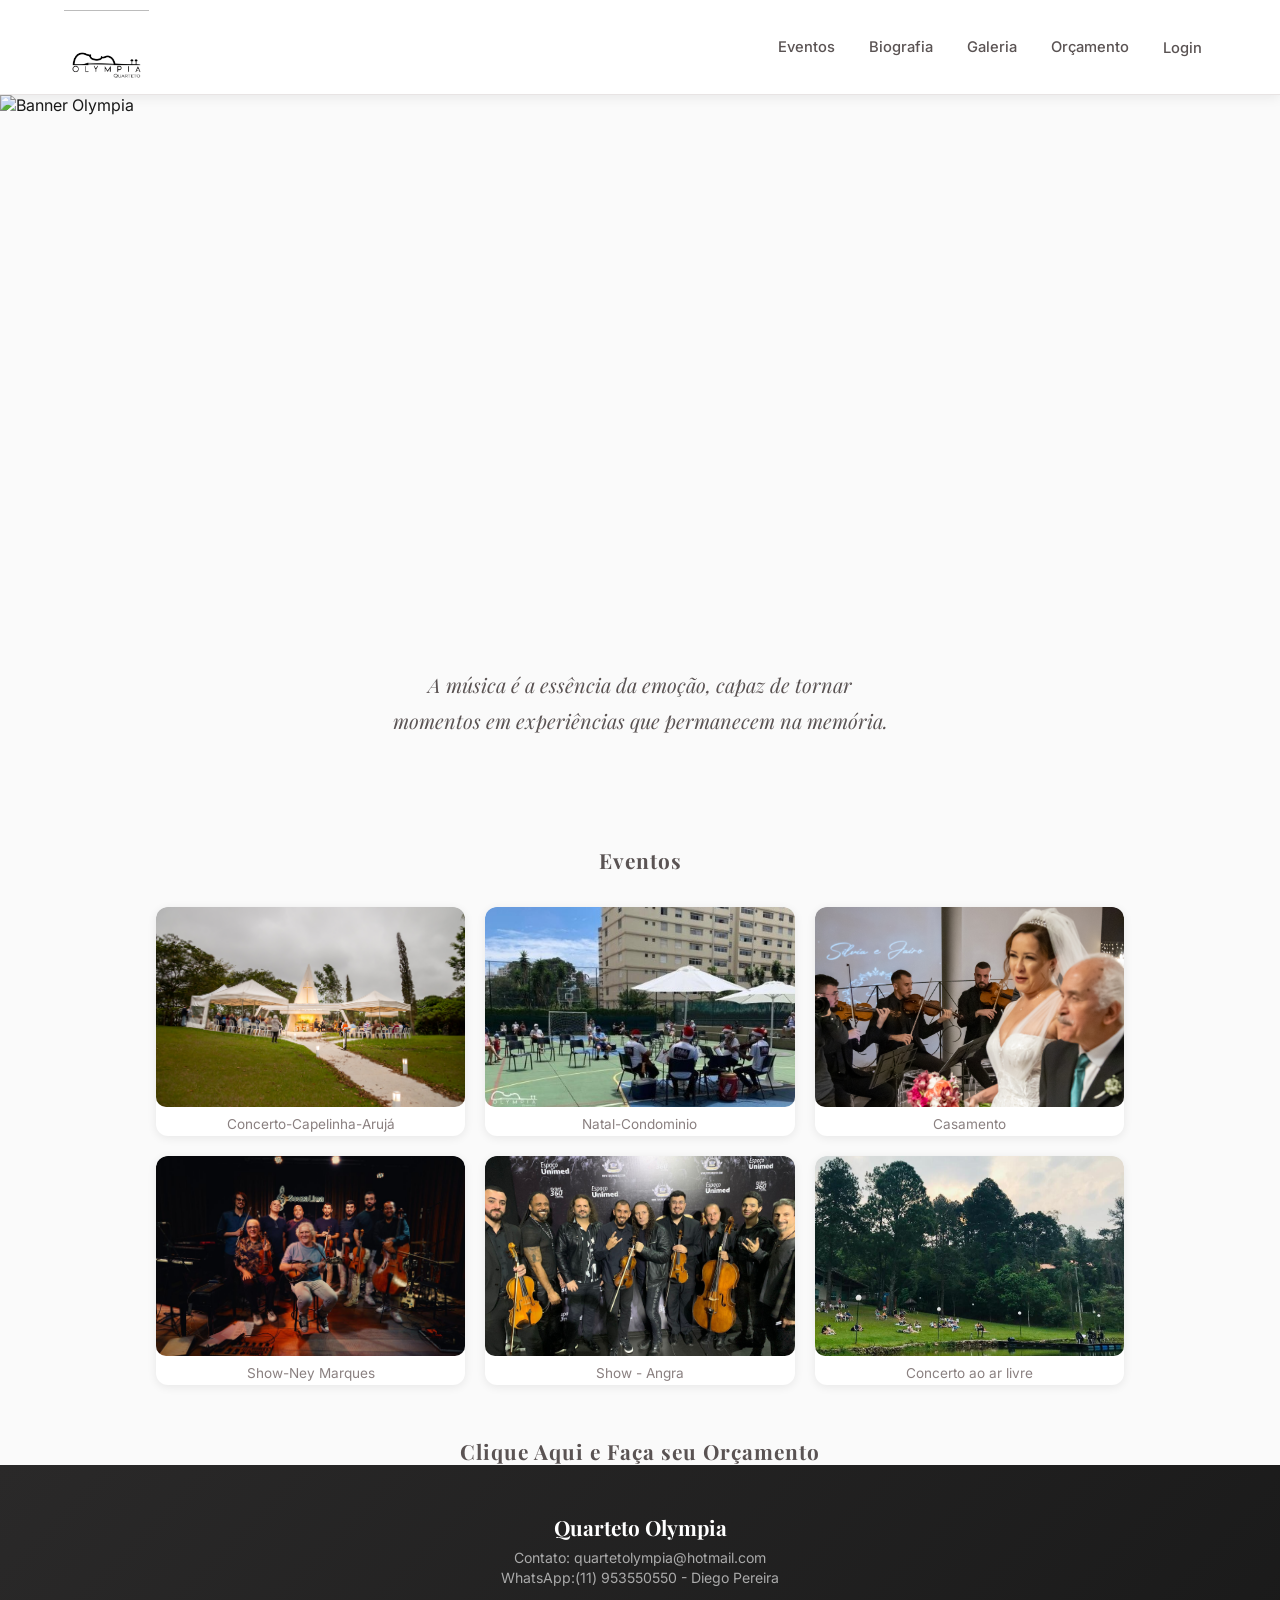
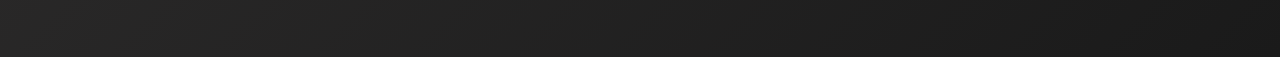
==== commit d7a341fa: "Merge v3-java into main mantendo front-end da main" ====
--- a/src/main/resources/static/index.html
+++ b/src/main/resources/static/index.html
@@ -7,21 +7,22 @@
     <title>Quarteto Olympia</title>
 </head>
 <body>
-    <header> 
-    <nav>
-        <a href="#Eventos">Eventos</a>
+    <header>
+    <div class="header-inner">
+        <figure>
+            <img src="img/logo.png" alt="Logo Quarteto Olympia">
+        </figure>
+        <nav>
+            <a href="#Eventos">Eventos</a>
         <a href="pages/biografia.html" title="Biografia">Biografia</a>
         <a href="pages/galeria.html" title="Fotos">Galeria</a>
         <a href="pages/orcamento.html" title="Orçamento">Orçamento</a>
         <span id="nav-auth">
-            <a href="pages/login.html" title="Login">Login</a>
+            <a href="pages/orcamento.html" title="Orçamento">Login</a>
         </span>
-    </nav>
-    <br>
-    <figure>
-        <img src="img/logo.png" alt="Logo">
-    </figure>
-    </header>
+        </nav>
+    </div>
+</header>
 
 <section class="banner">
     <img id="slide" src="img/imagem1.jpg" alt="Banner Olympia">
--- a/src/main/resources/static/css/style.css
+++ b/src/main/resources/static/css/style.css
@@ -1,254 +1,434 @@
-*{
-    margin:0;
-    border:0;
-    padding:0;
-}
-
-html{
-
-    font-family: arial;
-}
-
-header{
-    background: linear-gradient(to top, #fff, #5a5353);
-    color: #fff;
-    width: 100%;
-    font-size: 1.8rem;
-    padding: 1rem;
-        
-}
-
-footer{
-    background: linear-gradient(to bottom, #fff, #3f3e3e);
-    color: black;
-    width: 100%;
-    text-align: center;
-
-}
-
-
-
-.conteudo{
-    font-size: 1.6rem;
-    background-color: #fff;
-    padding: 1rem;
-    margin:0 auto;
-    text-align: justify;
-    max-width: 80%;
-   
-}
-
-figure{
-    text-align: center;
-}
-
-
-
-
-.imagens-site{
-    border-radius: 20px;
-    width: 90%;
-    height: 30%;
-    
-    
-}
-
-.imagens-site:hover{
-    border-radius: 20px;
-    width: 90%;
-    height: 30%;
-    opacity: 0.7;
-    
-    
-}
-
-@media(min-width:280px) and (max-width:450px){
-    .imagens-site{
-        border-radius: 20px;
-        width: 90%;
-        height: 30%;
-    }
-}
-
-.paragrafo {
-    font-family: Georgia, serif;
-    text-align: center;
-    font-size: 1.5rem;
-}
-
-h1{
-    font-size: 2rem;
-    text-align: center;
-    text-shadow: 1px 1px 1px #000;
-    color: grey;
-}
-
-h2{
-    font-size: 1.9rem;
-}
-
-h3{
-    font-size: 1.7rem;
-}
-
-h4{
-    font-size: 1.6rem;
-}
-
-h5{
-    font-size: 1.5rem;
-    color: grey;
-
-    text-shadow: 1px 1px 1px   #000;
-    text-align: center;
-}
-
-ul{
-    font-family: Georgia, serif;
-    text-align: center;
-    font-size: 1rem;
-
-}
-
-#grid-conteudo{
-    background-color: #fff;
-}
-
-.grid{
-    display: grid;
-    grid-template-columns: repeat(auto-fill, minmax(300px, 1fr));
-    grid-gap: 1px;
-    max-width: 1200px;
-    margin: 0 auto;
-    max-height: 50%;
-    
-}
-
-.grid div{
-    background-color: #fff;
-    text-align: center;
-    padding: 2px;
-    
-}
-
-nav{
-    text-align: right;
-    font-size: 1rem;
-    word-spacing: 10px;
-    margin-right: 5%;
-    padding-bottom: 2px;
-}
-
-a{
-    text-decoration: none;
-    color: #fff;
-    font-weight: bold;
-}
-
-a:hover{
-    color:#ff8247
-    
-}
-
-figcaption{
-    font-size: 1rem;
-}
-
-.banner{
-    width: 100%;
-    height: 100%;
-    overflow: hidden;
-    position: relative;
-
-}
-.banner img {
- width: 100%;
- height: 100%;
- object-fit: cover ;
- display: block;
- transition: opacity 1.5s ease-in-out;
-
-}
-@media (max-width: 480px) {
-    .banner {
-        height: 40vh; 
-    }
-}
-/* ── SISTEMA - classes adicionais ── */
+/* ══════════════════════════════════════
+   QUARTETO OLYMPIA — Design Moderno
+══════════════════════════════════════ */
+
+@import url('https://fonts.googleapis.com/css2?family=Playfair+Display:wght@400;600;700&family=Inter:wght@300;400;500;600&display=swap');
+
+*, *::before, *::after {
+    margin: 0; border: 0; padding: 0;
+    box-sizing: border-box;
+}
+
+:root {
+    --preto:    #1a1a1a;
+    --cinza:    #5a5353;
+    --cinza2:   #8a8080;
+    --laranja:  #d4782a;
+    --laranja2: #f0954a;
+    --fundo:    #fafafa;
+    --branco:   #ffffff;
+    --borda:    #e8e4e4;
+    --sombra:   rgba(0,0,0,0.08);
+}
+
+html { font-family: 'Inter', Arial, sans-serif; scroll-behavior: smooth; }
+
+body {
+    display: flex;
+    flex-direction: column;
+    min-height: 100vh;
+    background: var(--fundo);
+    color: var(--preto);
+}
+
+/* ══ HEADER ══════════════════════════ */
+header {
+    background: var(--branco);
+    width: 100%;
+    padding: 0;
+    border-bottom: 1px solid var(--borda);
+    box-shadow: 0 2px 12px var(--sombra);
+    position: sticky;
+    top: 0;
+    z-index: 100;
+}
+
+.header-inner {
+    display: flex;
+    align-items: center;
+    justify-content: space-between;
+    max-width: 1200px;
+    margin: 0 auto;
+    padding: 10px 24px;
+}
+
+header figure { margin: 0; }
+header figure img {
+    max-height: 70px;
+    width: auto;
+    max-width: 200px;
+}
+
+/* ══ NAV ══════════════════════════════ */
+nav {
+    display: flex;
+    align-items: center;
+    flex-wrap: wrap;
+    gap: 6px;
+}
+
+nav a {
+    text-decoration: none;
+    color: var(--cinza);
+    font-weight: 500;
+    font-size: 0.92rem;
+    padding: 6px 14px;
+    border-radius: 20px;
+    transition: all 0.2s;
+    white-space: nowrap;
+}
+
+nav a:hover {
+    color: var(--branco);
+    background: var(--laranja);
+}
+
+/* ══ FOOTER ══════════════════════════ */
+footer {
+    flex-shrink: 0;
+    background: linear-gradient(135deg, #2a2929, #1a1a1a);
+    color: #ccc;
+    width: 100%;
+    text-align: center;
+    padding: 28px 1rem;
+}
+
+footer h3 { color: var(--branco); font-family: 'Playfair Display', serif; font-size: 1.3rem; margin-bottom: 8px; }
+footer p  { font-size: 0.88rem; color: #aaa; margin: 3px 0; }
+
+/* ══ LINKS ════════════════════════════ */
+a { text-decoration: none; color: var(--laranja); font-weight: 500; }
+a:hover { color: var(--laranja2); }
+
+/* ══ CONTEÚDO ════════════════════════ */
+section.conteudo, section#grid-conteudo { flex: 1 0 auto; }
+
+.conteudo {
+    font-size: 1.05rem;
+    background: var(--branco);
+    padding: 2rem;
+    margin: 0 auto;
+    text-align: justify;
+    width: 100%;
+    max-width: 1000px;
+    line-height: 1.7;
+}
+
+figure { text-align: center; }
+figcaption { font-size: 0.85rem; color: var(--cinza2); margin-top: 6px; }
+
+/* ══ IMAGENS GRID ════════════════════ */
+.imagens-site {
+    border-radius: 10px;
+    width: 100%;
+    height: 200px;
+    object-fit: cover;
+    object-position: center;
+    display: block;
+    transition: transform 0.3s, box-shadow 0.3s;
+}
+.imagens-site:hover {
+    transform: scale(1.03);
+    box-shadow: 0 8px 24px rgba(0,0,0,0.18);
+}
+
+/* ══ PARAGRAFO ════════════════════════ */
+.paragrafo {
+    font-family: 'Playfair Display', Georgia, serif;
+    text-align: center;
+    font-size: 1.25rem;
+    padding: 2rem;
+    color: var(--cinza);
+    font-style: italic;
+    line-height: 1.8;
+}
+
+/* ══ TIPOGRAFIA ══════════════════════ */
+h1 { font-family: 'Playfair Display', serif; font-size: 2.2rem; text-align: center; color: var(--cinza); margin-bottom: 1rem; }
+h2 { font-family: 'Playfair Display', serif; font-size: 1.7rem; color: var(--preto); margin-bottom: 0.5rem; }
+h3 { font-size: 1.3rem; color: var(--preto); }
+h4 { font-size: 1.1rem; }
+h5 { font-family: 'Playfair Display', serif; font-size: 1.3rem; color: var(--cinza); text-align: center; letter-spacing: 1px; }
+ul { font-size: 1rem; }
+
+/* ══ GRID EVENTOS ════════════════════ */
+#grid-conteudo { background: var(--fundo); padding: 2rem 1rem; }
+
+.grid {
+    display: grid;
+    grid-template-columns: repeat(auto-fill, minmax(280px, 1fr));
+    gap: 20px;
+    max-width: 1200px;
+    margin: 0 auto;
+}
+
+.grid div {
+    background: var(--branco);
+    text-align: center;
+    border-radius: 12px;
+    overflow: hidden;
+    box-shadow: 0 2px 10px var(--sombra);
+    transition: transform 0.2s, box-shadow 0.2s;
+}
+
+.grid div:hover {
+    transform: translateY(-4px);
+    box-shadow: 0 8px 24px rgba(0,0,0,0.12);
+}
+
+/* ══ BANNER ══════════════════════════ */
+.banner { width: 100%; overflow: hidden; }
+.banner img {
+    width: 100%;
+    height: 520px;
+    object-fit: cover;
+    object-position: center 20%;
+    display: block;
+    transition: opacity 1.5s ease-in-out;
+}
+
+/* ══ SEÇÃO TÍTULO ════════════════════ */
+.secao-titulo {
+    text-align: center;
+    padding: 2.5rem 1rem 1rem;
+}
+.secao-titulo h5::after {
+    content: '';
+    display: block;
+    width: 50px;
+    height: 3px;
+    background: var(--laranja);
+    margin: 10px auto 0;
+    border-radius: 2px;
+}
+
+/* ══ FORMULÁRIOS ════════════════════ */
 .formulario {
+    width: 100%;
     max-width: 800px;
     margin: 0 auto;
-    padding: 30px;
-    background: #f9f9f9;
-    border-radius: 10px;
-    box-shadow: 0 5px 15px rgba(0,0,0,0.1);
-}
-.form-row { display: grid; grid-template-columns: 1fr 1fr; gap: 20px; margin-bottom: 15px; }
-.form-group { margin-bottom: 15px; }
+    padding: 24px;
+    background: var(--branco);
+    border-radius: 14px;
+    box-shadow: 0 4px 20px var(--sombra);
+    border: 1px solid var(--borda);
+}
+
+.form-row { display: grid; grid-template-columns: 1fr 1fr; gap: 16px; margin-bottom: 12px; }
+.form-group { margin-bottom: 14px; }
 .form-group.full-width { grid-column: 1 / -1; }
-label { display: block; color: #333; font-weight: bold; margin-bottom: 5px; font-size: 0.9rem; }
+
+label { display: block; color: var(--cinza); font-weight: 600; margin-bottom: 5px; font-size: 0.85rem; text-transform: uppercase; letter-spacing: 0.4px; }
 label .required { color: #e74c3c; }
+
 input, select, textarea {
     width: 100%;
-    padding: 10px;
-    border: 2px solid #ddd;
-    border-radius: 5px;
-    font-size: 1rem;
-    transition: border-color 0.3s;
-}
-input:focus, select:focus, textarea:focus { outline: none; border-color: #ff8247; }
-textarea { resize: vertical; min-height: 100px; font-family: arial; }
+    padding: 10px 14px;
+    border: 1.5px solid var(--borda);
+    border-radius: 8px;
+    font-size: 0.95rem;
+    transition: border-color 0.2s, box-shadow 0.2s;
+    background: var(--fundo);
+    color: var(--preto);
+    font-family: 'Inter', Arial, sans-serif;
+}
+input:focus, select:focus, textarea:focus {
+    outline: none;
+    border-color: var(--laranja);
+    box-shadow: 0 0 0 3px rgba(212,120,42,0.12);
+    background: var(--branco);
+}
+textarea { resize: vertical; min-height: 90px; }
+
+/* ══ BOTÕES ══════════════════════════ */
 .btn {
-    background: linear-gradient(to right, #5a5353, #3f3e3e);
-    color: white;
+    background: linear-gradient(135deg, var(--cinza), var(--preto));
+    color: var(--branco);
     border: none;
-    padding: 12px 28px;
-    font-size: 1rem;
-    font-weight: bold;
+    padding: 11px 26px;
+    font-size: 0.9rem;
+    font-weight: 600;
     cursor: pointer;
-    border-radius: 5px;
-    transition: all 0.3s;
+    border-radius: 8px;
+    transition: all 0.25s;
     display: inline-block;
-    text-decoration: none;
-}
-.btn:hover { background: linear-gradient(to right, #3f3e3e, #2a2929); transform: translateY(-2px); box-shadow: 0 5px 15px rgba(0,0,0,0.3); color: #fff; }
-.btn-block { width: 100%; text-align: center; }
-.btn-danger { background: linear-gradient(to right, #c0392b, #e74c3c); }
-.btn-success { background: linear-gradient(to right, #27ae60, #2ecc71); }
-.btn-sm { padding: 6px 14px; font-size: 0.85rem; }
-.alert { padding: 12px 18px; border-radius: 6px; margin: 10px 0; font-size: 0.95rem; }
-.alert-success { background: #d4edda; color: #155724; border: 1px solid #c3e6cb; }
-.alert-error   { background: #f8d7da; color: #721c24; border: 1px solid #f5c6cb; }
-.alert-info    { background: #d1ecf1; color: #0c5460; border: 1px solid #bee5eb; }
-.tabela-container { overflow-x: auto; margin: 20px 0; }
-table { width: 100%; border-collapse: collapse; font-size: 0.95rem; }
-th { background: #5a5353; color: #fff; padding: 10px 14px; text-align: left; }
-td { padding: 9px 14px; border-bottom: 1px solid #ddd; }
-tr:hover td { background: #f5f5f5; }
-.badge { padding: 3px 10px; border-radius: 12px; font-size: 0.8rem; font-weight: bold; }
+    text-align: center;
+    letter-spacing: 0.5px;
+}
+.btn:hover { background: linear-gradient(135deg, var(--laranja), var(--laranja2)); transform: translateY(-2px); box-shadow: 0 6px 18px rgba(212,120,42,0.35); color: var(--branco); }
+.btn-block  { width: 100%; }
+.btn-danger { background: linear-gradient(135deg, #c0392b, #e74c3c); }
+.btn-danger:hover { background: linear-gradient(135deg, #e74c3c, #ff6b6b); }
+.btn-success { background: linear-gradient(135deg, #27ae60, #2ecc71); }
+.btn-success:hover { background: linear-gradient(135deg, #2ecc71, #55efc4); }
+.btn-sm { padding: 6px 14px; font-size: 0.82rem; }
+
+/* ══ ALERTAS ════════════════════════ */
+.alert { padding: 12px 16px; border-radius: 8px; margin: 10px 0; font-size: 0.9rem; }
+.alert-success { background: #d4edda; color: #155724; border-left: 4px solid #28a745; }
+.alert-error   { background: #f8d7da; color: #721c24; border-left: 4px solid #dc3545; }
+.alert-info    { background: #e8f4f8; color: #0c5460; border-left: 4px solid #17a2b8; }
+
+/* ══ TABELA ══════════════════════════ */
+.tabela-container { overflow-x: auto; margin: 16px 0; border-radius: 10px; box-shadow: 0 2px 10px var(--sombra); }
+table { width: 100%; border-collapse: collapse; font-size: 0.88rem; min-width: 500px; }
+th { background: var(--cinza); color: var(--branco); padding: 12px 14px; text-align: left; font-weight: 600; font-size: 0.82rem; text-transform: uppercase; letter-spacing: 0.5px; }
+td { padding: 10px 14px; border-bottom: 1px solid #f0eded; }
+tr:hover td { background: #fdf9f7; }
+
+/* ══ BADGE ═══════════════════════════ */
+.badge { padding: 4px 12px; border-radius: 20px; font-size: 0.75rem; font-weight: 600; letter-spacing: 0.3px; }
 .badge-pendente   { background: #fff3cd; color: #856404; }
 .badge-confirmado { background: #d4edda; color: #155724; }
 .badge-cancelado  { background: #f8d7da; color: #721c24; }
 .badge-concluido  { background: #cce5ff; color: #004085; }
-.card { background: #fff; border-radius: 10px; box-shadow: 0 3px 12px rgba(0,0,0,0.1); padding: 20px; margin: 16px 0; }
-.card-header { font-size: 1.1rem; font-weight: bold; color: #5a5353; margin-bottom: 12px; border-bottom: 2px solid #ff8247; padding-bottom: 8px; }
-.formacoes-grid { display: grid; grid-template-columns: repeat(auto-fill, minmax(220px, 1fr)); gap: 16px; margin: 20px 0; }
-.formacao-card { border: 2px solid #ddd; border-radius: 10px; padding: 18px; text-align: center; cursor: pointer; transition: all 0.2s; background: #fff; }
-.formacao-card:hover, .formacao-card.selecionado { border-color: #ff8247; background: #fff8f5; }
-.formacao-card .valor { font-size: 1.4rem; font-weight: bold; color: #ff8247; }
-.formacao-card .nome { font-weight: bold; font-size: 1.05rem; margin-bottom: 6px; }
-.formacao-card .comp { font-size: 0.82rem; color: #666; }
-.partituras-lista { max-height: 250px; overflow-y: auto; border: 1px solid #ddd; border-radius: 6px; padding: 8px; background: #fff; }
-.partitura-item { display: flex; align-items: center; gap: 8px; padding: 4px 0; }
-.partitura-item label { font-weight: normal; margin: 0; cursor: pointer; color: #333; }
-.resumo { background: #f9f9f9; border-radius: 8px; padding: 16px; margin-top: 16px; }
-.resumo-linha { display: flex; justify-content: space-between; padding: 4px 0; }
-.resumo-total { font-size: 1.3rem; font-weight: bold; color: #ff8247; border-top: 2px solid #ddd; padding-top: 8px; margin-top: 8px; }
-.loading { text-align: center; padding: 40px; color: #888; font-size: 1.1rem; }
+
+/* ══ CARD ════════════════════════════ */
+.card {
+    background: var(--branco);
+    border-radius: 12px;
+    box-shadow: 0 2px 12px var(--sombra);
+    padding: 20px;
+    margin: 14px 0;
+    border: 1px solid var(--borda);
+}
+.card-header {
+    font-size: 0.95rem;
+    font-weight: 700;
+    color: var(--cinza);
+    margin-bottom: 14px;
+    padding-bottom: 10px;
+    border-bottom: 2px solid var(--laranja);
+    text-transform: uppercase;
+    letter-spacing: 0.5px;
+}
+
+/* ══ FORMAÇÕES ═══════════════════════ */
+.formacoes-grid { display: grid; grid-template-columns: repeat(auto-fill, minmax(170px, 1fr)); gap: 14px; margin: 16px 0; }
+.formacao-card {
+    border: 2px solid var(--borda);
+    border-radius: 12px;
+    padding: 18px 14px;
+    text-align: center;
+    cursor: pointer;
+    transition: all 0.25s;
+    background: var(--branco);
+    position: relative;
+    overflow: hidden;
+}
+.formacao-card::before {
+    content: '';
+    position: absolute;
+    top: 0; left: 0; right: 0;
+    height: 3px;
+    background: var(--borda);
+    transition: background 0.25s;
+}
+.formacao-card:hover, .formacao-card.selecionado {
+    border-color: var(--laranja);
+    box-shadow: 0 6px 20px rgba(212,120,42,0.2);
+    transform: translateY(-3px);
+}
+.formacao-card:hover::before, .formacao-card.selecionado::before { background: var(--laranja); }
+.formacao-card .valor { font-size: 1.2rem; font-weight: 700; color: var(--laranja); margin-top: 8px; }
+.formacao-card .nome  { font-weight: 700; font-size: 0.9rem; color: var(--preto); margin-bottom: 4px; }
+.formacao-card .comp  { font-size: 0.75rem; color: var(--cinza2); line-height: 1.4; }
+
+/* ══ PARTITURAS ══════════════════════ */
+.partituras-lista {
+    max-height: 220px;
+    overflow-y: auto;
+    border: 1.5px solid var(--borda);
+    border-radius: 8px;
+    padding: 10px 12px;
+    background: var(--fundo);
+    text-align: left;
+}
+.partituras-lista::-webkit-scrollbar { width: 5px; }
+.partituras-lista::-webkit-scrollbar-track { background: #f0eded; border-radius: 4px; }
+.partituras-lista::-webkit-scrollbar-thumb { background: var(--cinza2); border-radius: 4px; }
+
+.partitura-item { display: flex; align-items: center; gap: 10px; padding: 5px 2px; border-bottom: 1px solid #f5f2f2; text-align: left; }
+.partitura-item:last-child { border-bottom: none; }
+.partitura-item input[type='checkbox'] { flex-shrink: 0; width: 15px; height: 15px; cursor: pointer; accent-color: var(--laranja); }
+.partitura-item label { font-weight: 400; margin: 0; cursor: pointer; color: var(--preto); font-size: 0.88rem; text-align: left; line-height: 1.3; }
+
+/* ══ RESUMO ══════════════════════════ */
+.resumo { background: var(--fundo); border-radius: 10px; padding: 16px; margin-top: 16px; border: 1.5px solid var(--borda); }
+.resumo-linha { display: flex; justify-content: space-between; padding: 5px 0; font-size: 0.92rem; color: var(--cinza); }
+.resumo-total { font-size: 1.15rem; font-weight: 700; color: var(--laranja); border-top: 2px solid var(--borda); padding-top: 10px; margin-top: 8px; display: flex; justify-content: space-between; }
+
+/* ══ LOADING ═════════════════════════ */
+.loading { text-align: center; padding: 40px; color: var(--cinza2); font-size: 0.95rem; }
+
+/* ══ LAYOUT ORÇAMENTO + LOGIN ════════ */
+.orcamento-layout {
+    display: flex;
+    gap: 32px;
+    align-items: flex-start;
+    padding: 24px 0;
+    width: 100%;
+}
+.painel-login {
+    flex: 0 0 300px;
+    position: sticky;
+    top: 90px;
+}
+.painel-divisor {
+    width: 1px;
+    background: var(--borda);
+    align-self: stretch;
+    min-height: 300px;
+    flex-shrink: 0;
+}
+.painel-orcamento { flex: 1; min-width: 0; }
+
+/* ══ RESPONSIVIDADE ══════════════════ */
+@media (max-width: 1024px) {
+    .painel-login { flex: 0 0 260px; }
+    .banner img { height: 400px; }
+}
+
+@media (max-width: 900px) {
+    .orcamento-layout { flex-direction: column; }
+    .painel-login { flex: none; width: 100%; position: static; }
+    .painel-divisor { width: 100%; height: 1px; min-height: unset; margin: 8px 0; }
+    .banner img { height: 340px; }
+}
+
 @media (max-width: 768px) {
+    .header-inner { padding: 10px 16px; }
+    nav { gap: 4px; }
+    nav a { padding: 5px 10px; font-size: 0.85rem; }
+    header figure img { max-height: 55px; }
+    .banner img { height: 260px; }
+    .conteudo { padding: 1.2rem; }
     .form-row { grid-template-columns: 1fr; }
     .formacoes-grid { grid-template-columns: 1fr 1fr; }
-}
+    .imagens-site { height: 170px; }
+    h1 { font-size: 1.7rem; }
+    .paragrafo { font-size: 1.05rem; padding: 1.2rem; }
+}
+
 @media (max-width: 480px) {
+    .header-inner { flex-direction: column; gap: 10px; padding: 12px; }
+    nav { justify-content: center; flex-wrap: wrap; gap: 4px; }
+    nav a { font-size: 0.8rem; padding: 5px 10px; }
+    header figure img { max-height: 48px; }
+    .banner img { height: 190px; object-position: center 30%; }
+    .conteudo { padding: 1rem 0.8rem; font-size: 0.95rem; }
+    .formulario { padding: 14px; }
     .formacoes-grid { grid-template-columns: 1fr; }
-}
+    .grid { grid-template-columns: 1fr; }
+    .imagens-site { height: 200px; }
+    h1 { font-size: 1.4rem; }
+    .btn { padding: 10px 18px; font-size: 0.88rem; }
+    .card { padding: 14px; }
+}
+
+@media (max-width: 360px) {
+    nav a { font-size: 0.75rem; padding: 4px 8px; }
+    header figure img { max-height: 42px; }
+    .banner img { height: 150px; }
+    h1 { font-size: 1.2rem; }
+}
